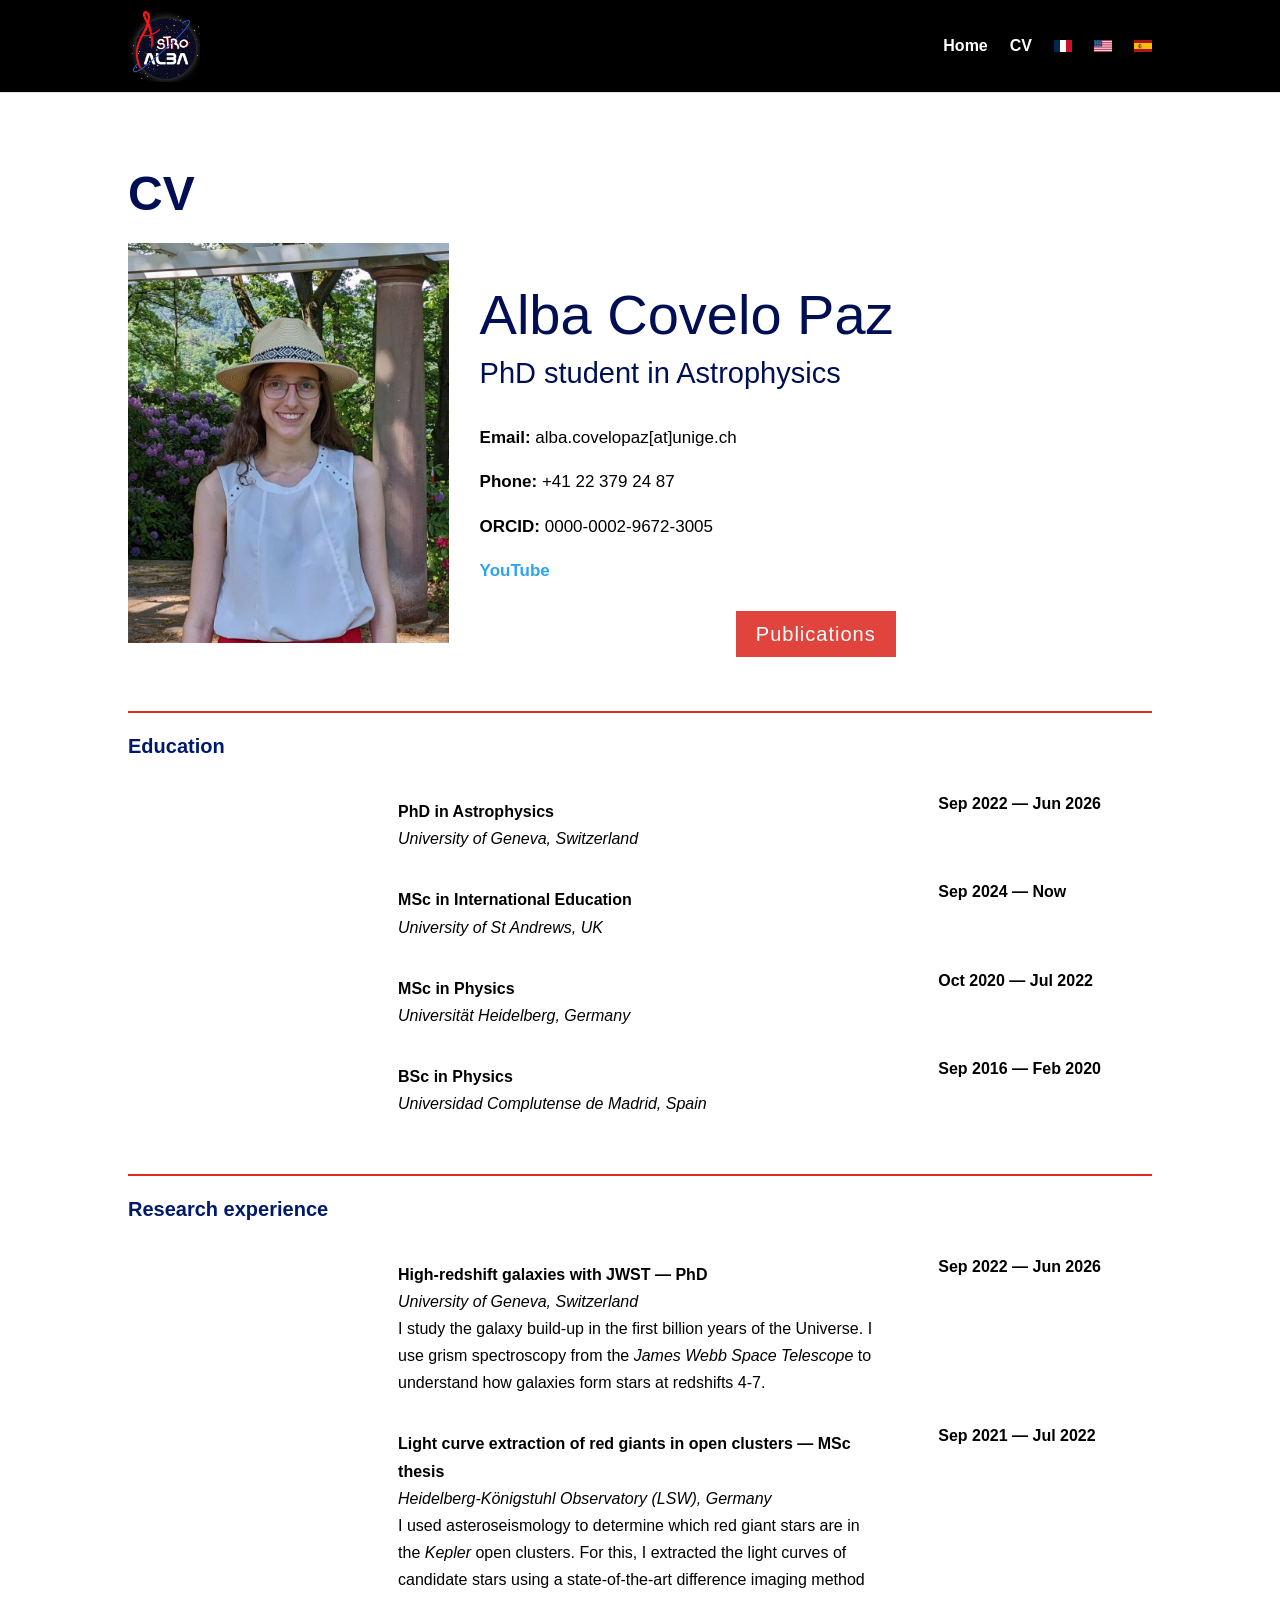
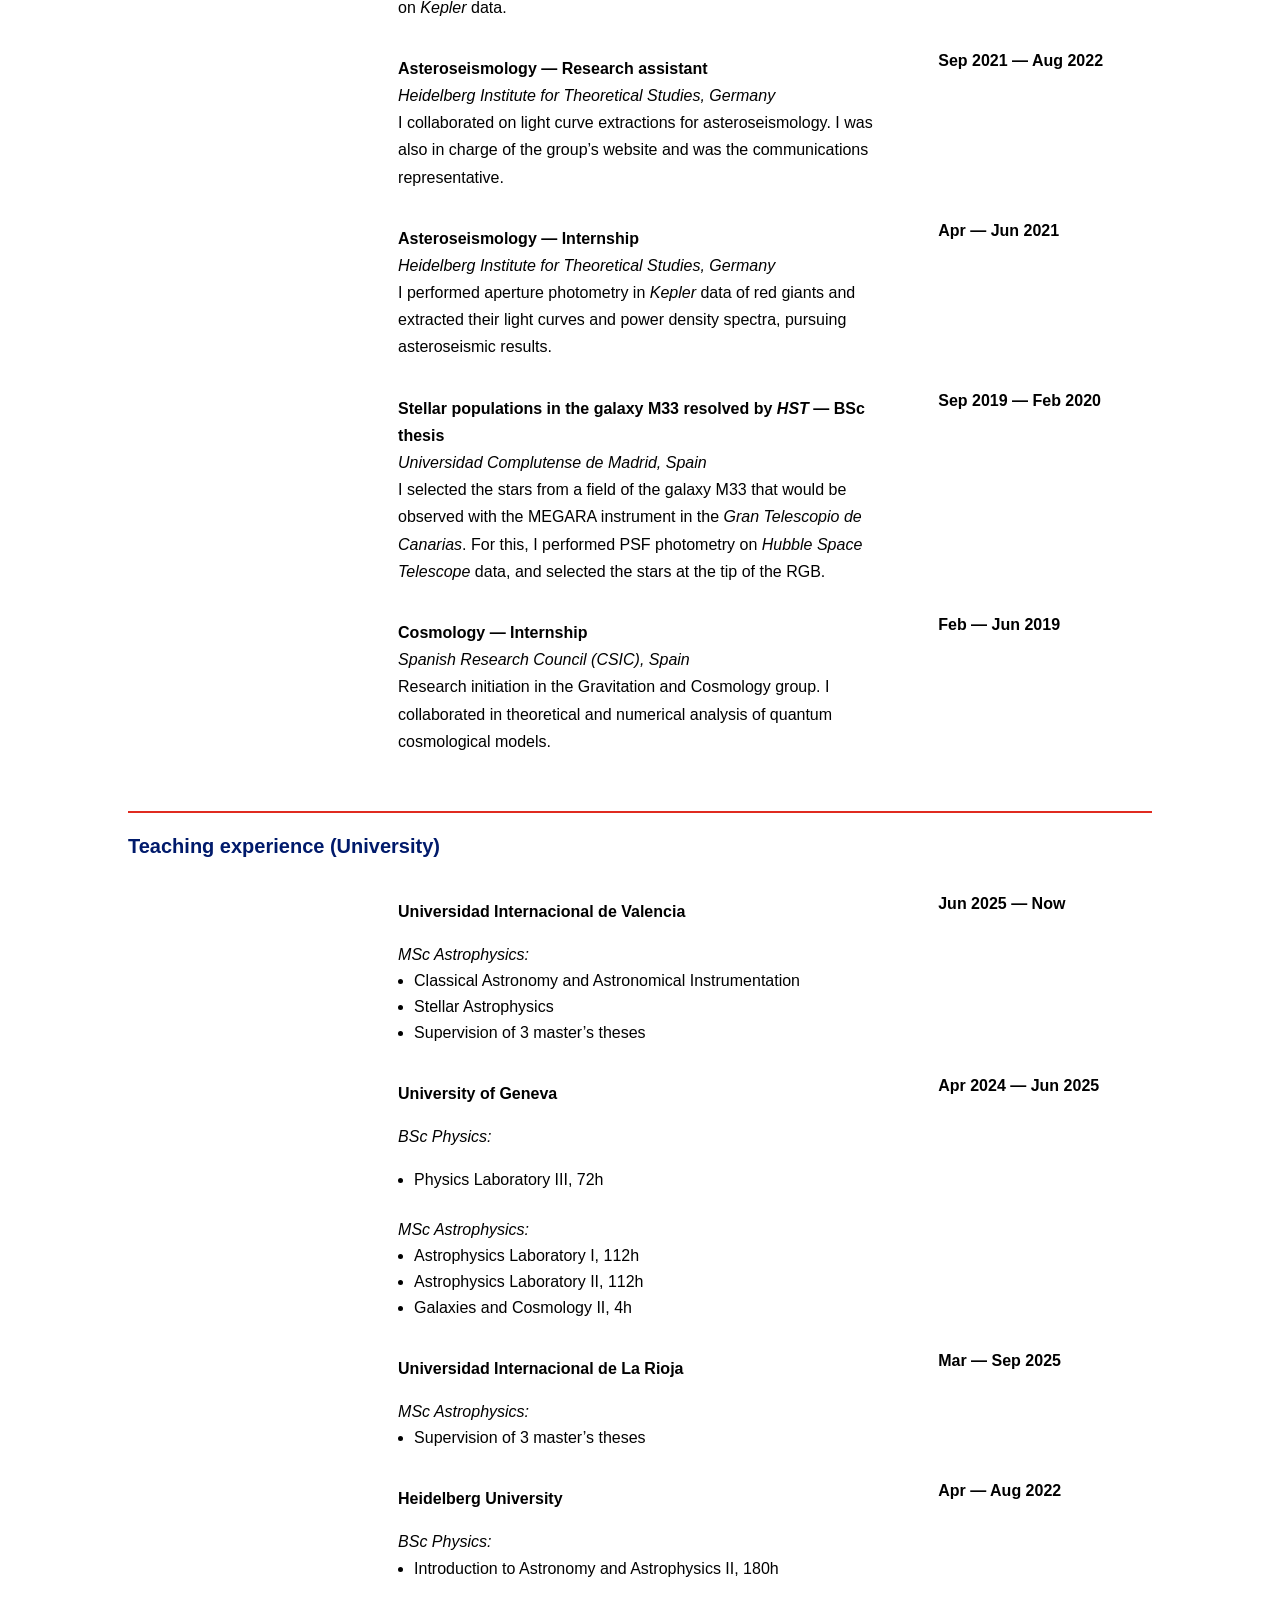
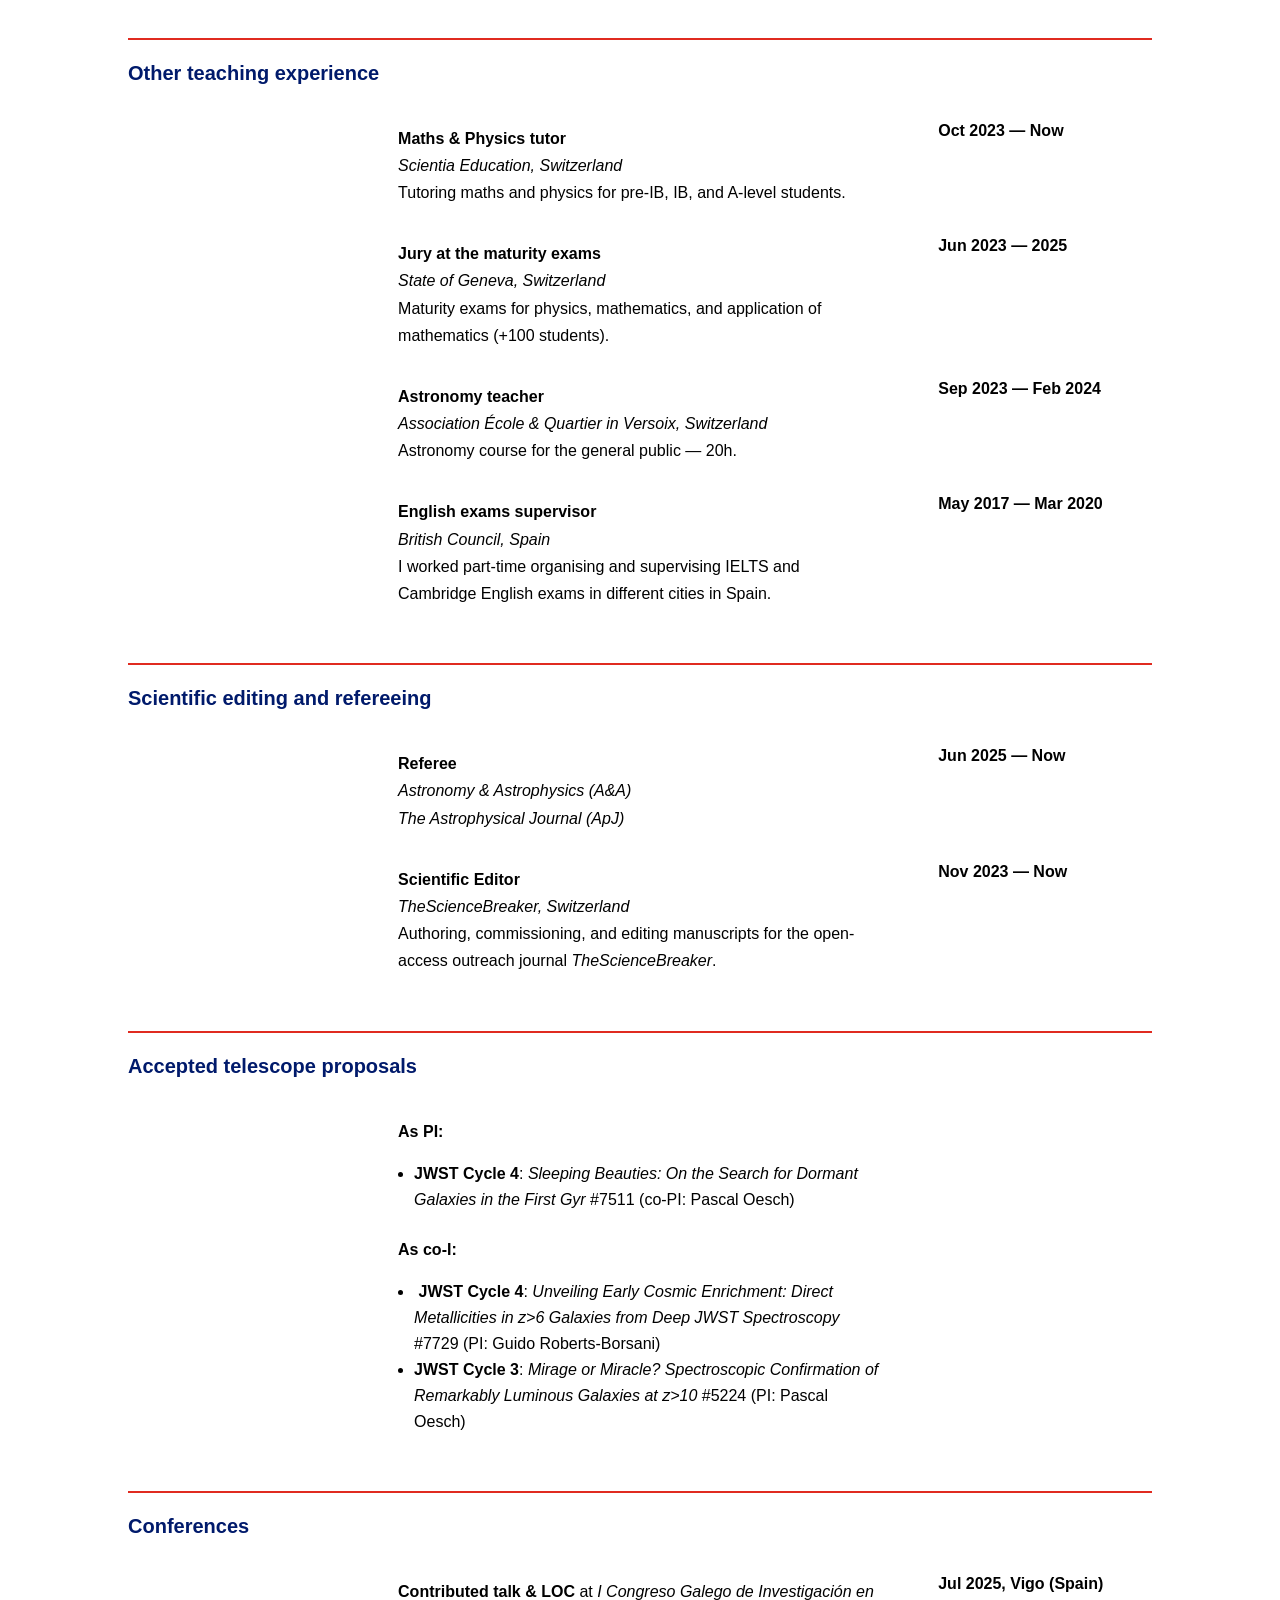
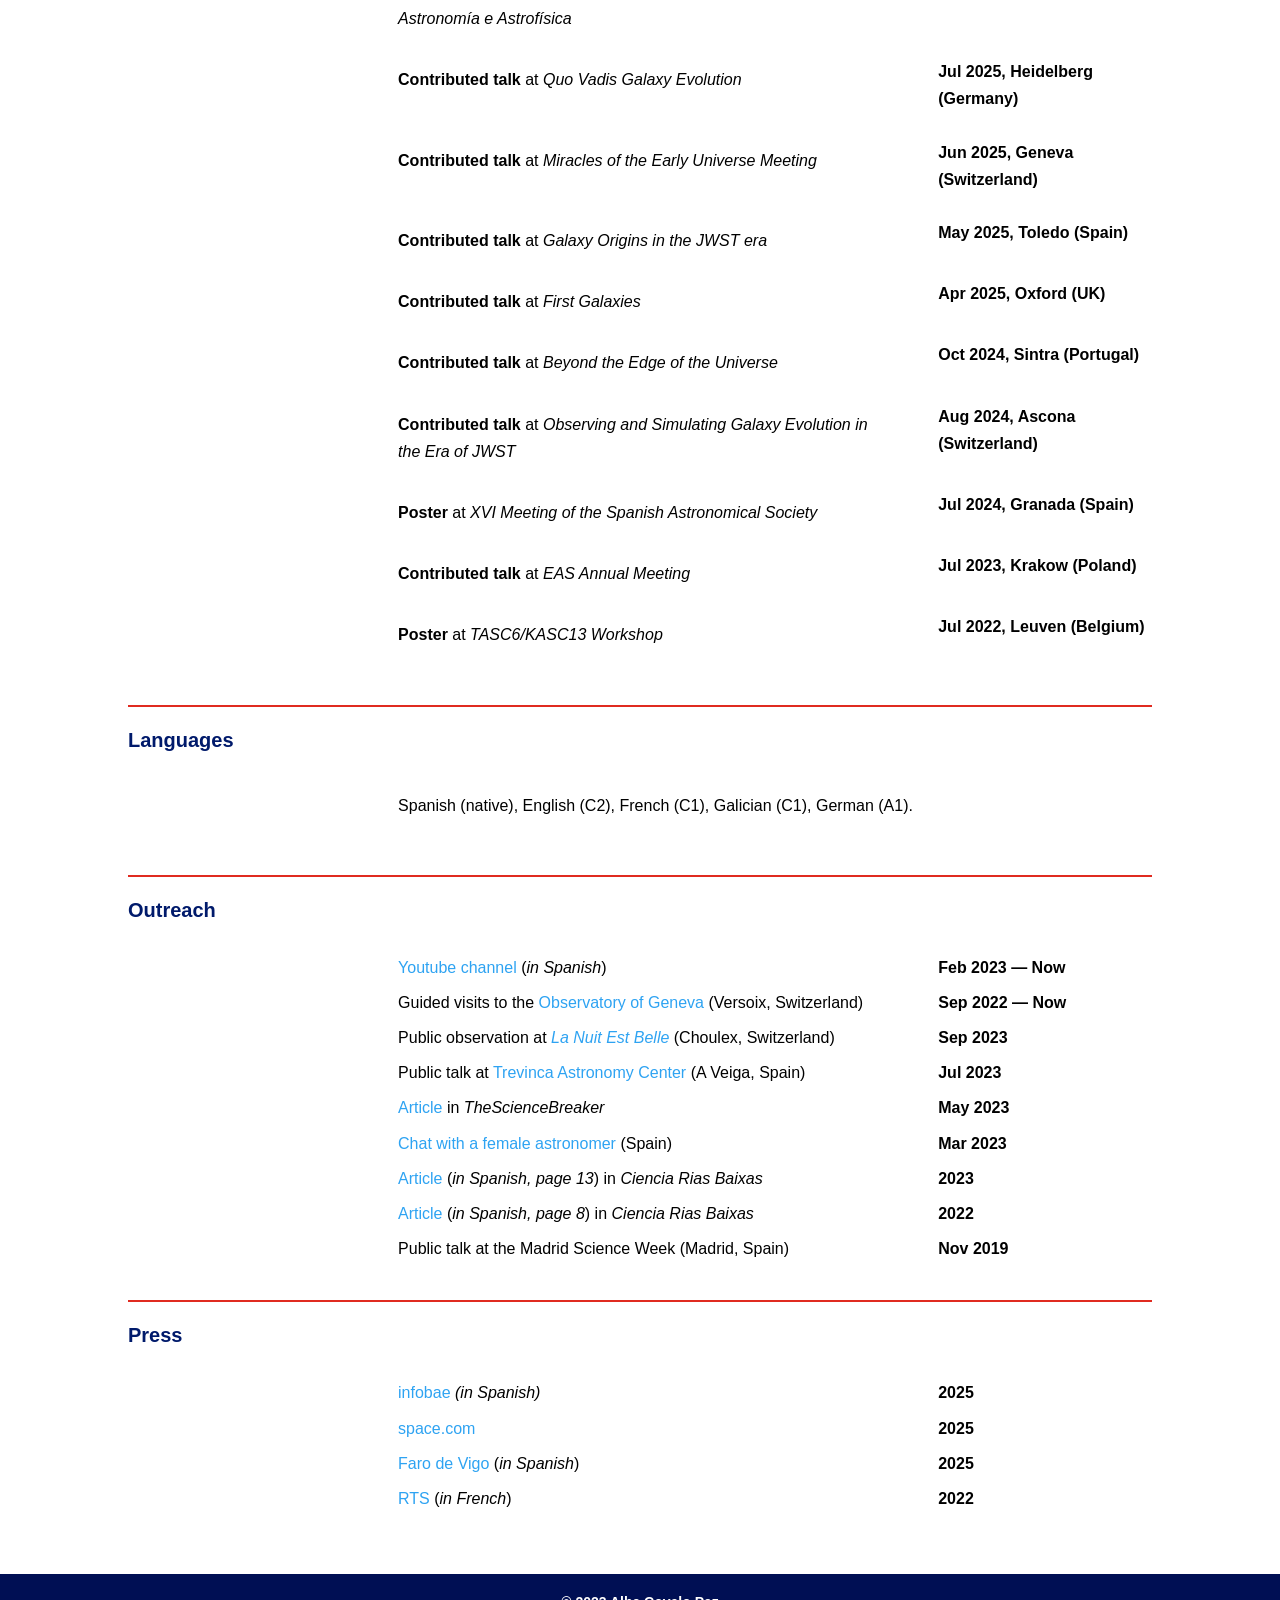
==== cv_en/index.html @ bd46ab1e "Rebuild astroalba.com as a static site Home and CV pages in English, French and Spanish, with the sa" ====
<!doctype html>
<html lang="en-US">
<head>
<meta charset="utf-8">
<meta name="viewport" content="width=device-width, initial-scale=1">
<title>CV | Astroalba</title>
<link rel="alternate" hreflang="fr-FR" href="https://astroalba.github.io/fr/cv_fr/">
<link rel="alternate" hreflang="en-US" href="https://astroalba.github.io/cv_en/">
<link rel="alternate" hreflang="es-ES" href="https://astroalba.github.io/es/cv_es/">
<link rel="icon" href="/images/favicon-32.png" sizes="32x32">
<link rel="icon" href="/images/icon-192.png" sizes="192x192">
<link rel="apple-touch-icon" href="/images/apple-touch-icon.png">
<link rel="stylesheet" href="/style.css">
</head>
<body>
<header id="main-header">
  <div class="container">
    <a class="logo" href="/"><img src="/images/logo.png" width="512" height="512" alt="Astroalba"></a>
    <nav>
      <button class="menu-toggle" aria-label="Menu" aria-expanded="false" aria-controls="top-menu">&#9776;</button>
      <ul id="top-menu">
        <li><a href="/">Home</a></li>
        <li><a href="/cv_en/" aria-current="page">CV</a></li>
        <li><a href="/fr/cv_fr/" lang="fr-FR" hreflang="fr-FR"><img class="flag" src="data:image/svg+xml,%3Csvg%20xmlns='http://www.w3.org/2000/svg'%20viewBox='0%200%20900%20600'%3E%3Cpath%20fill='%23CE1126'%20d='m0,0h900v600H0'/%3E%3Cpath%20fill='%23fff'%20d='m0,0h600v600H0'/%3E%3Cpath%20fill='%23002654'%20d='m0,0h300v600H0'/%3E%3C/svg%3E" alt="Français" width="18" height="12"></a></li>
        <li><a href="/cv_en/" lang="en-US" hreflang="en-US"><img class="flag" src="data:image/svg+xml,%3Csvg%20xmlns='http://www.w3.org/2000/svg'%20viewBox='0%200%20900%20600'%3E%3Cpath%20fill='%23b31942'%20d='M0%200h900v600H0'/%3E%3Cpath%20stroke='%23fff'%20stroke-width='46'%20d='M0%2069h900m0%2093H0m0%2092h900m0%2092H0m0%2092h900m0%2093H0'/%3E%3Cpath%20fill='%230a3161'%20d='M0%200h406v323H0'/%3E%3Cg%20id='e'%3E%3Cg%20id='d'%3E%3Cg%20id='f'%3E%3Cg%20id='c'%3E%3Cg%20id='b'%3E%3Cpath%20id='a'%20fill='%23fff'%20d='m18%2048%2011-33%2010%2033-29-21h36'/%3E%3Cuse%20y='65'%20href='%23a'/%3E%3C/g%3E%3Cuse%20y='129'%20href='%23b'/%3E%3C/g%3E%3Cuse%20y='258'%20href='%23a'/%3E%3C/g%3E%3Cuse%20x='34'%20y='32'%20href='%23c'/%3E%3C/g%3E%3Cuse%20x='68'%20href='%23d'/%3E%3C/g%3E%3Cuse%20x='136'%20href='%23e'/%3E%3Cuse%20x='273'%20href='%23d'/%3E%3Cuse%20x='342'%20href='%23f'/%3E%3C/svg%3E" alt="English" width="18" height="12"></a></li>
        <li><a href="/es/cv_es/" lang="es-ES" hreflang="es-ES"><img class="flag" src="data:image/svg+xml,%3Csvg%20xmlns='http://www.w3.org/2000/svg'%20viewBox='0%200%20900%20600'%20fill='%23b50027'%3E%3Cpath%20fill='%23ad1519'%20d='M0%200h900v600H0'/%3E%3Cpath%20fill='%23fabd00'%20d='M0%20150h900v300H0'/%3E%3Cg%20id='a'%3E%3Cpath%20fill='%239f7e00'%20d='M301%20268h-49v-11l-14-28c-3-6%201-21%2020-21%200-12%2040-17%2040-15v-6h-6v-3h6v-6h3'/%3E%3Cpath%20d='M242%20222q4%2016%2012%2028c2-2%203-2%201-11%203%209%206%208%209%209q-2-17-11-34-11%203-11%208m50-17q-24-1-27%208%203%2018%2012%2034%208-2%206-16%203%2020%2012%2015'/%3E%3Ccircle%20cx='252'%20cy='263'%20r='4'/%3E%3Ccircle%20cx='300'%20cy='260'%20r='4'/%3E%3Ccircle%20fill='%230044ad'%20cx='300'%20cy='197'%20r='7'/%3E%3Ccircle%20fill='%23006f46'%20cx='276'%20cy='261'%20r='4'/%3E%3Cpath%20d='M231%20337v15l-39-28v-15'/%3E%3Cpath%20fill='%23bbb'%20d='M203%20281h20v110h-20'/%3E%3Cpath%20fill='%239f7e00'%20d='M200%20270h26v16h-26zm0%20117h26v14h-26'/%3E%3Cpath%20d='M206%20254q-7%200-6%206l1%2010h24l1-10q-1-6-6-6zm-14%2055v15h59v-15zm0%2028v15h39v-15'/%3E%3Cpath%20fill='%230044ad'%20d='M195%20401h36v17h-36'/%3E%3C/g%3E%3Cuse%20href='%23a'%20transform='matrix(-1%200%200%201%20600%200)'/%3E%3Cpath%20fill='%23b2b2b2'%20d='M241%20382q0%2016%2017%2026%2017%2011%2042%2011t42-11q16-11%2017-26V269H241'/%3E%3Cpath%20fill='%239f7e00'%20d='M241%20379q0%2014%208%2023%209%209%2021%209%2014%200%2021-9%209-9%209-23V269h-59'/%3E%3Cpath%20d='M241%20339v-70h59v110q0%2014-9%2023l-6%205v-68h-15v72q-8%200-14-4v-68zm59%2040c0%2022%2015%2032%2029%2032%2021%200%2030-18%2030-32v-40h-59'/%3E%3Cpath%20fill='%239f7e00'%20d='M266%20277v5h2v12h-3v-5h2v-5h-9v5h2v5h-4v9h3v18h-5v10h34v-10h-5v-18h3v-9h-4v-5h2v-5h-9v5h2v5h-3v-12h2v-5zm42%20101q0%2010%206%2017%206%206%2015%207%2010-1%2016-7%206-7%206-17v-29h-43'/%3E%3Ccircle%20fill='%230044ad'%20cx='329.5'%20cy='372'%20r='6'/%3E%3Cellipse%20fill='%230044ad'%20cx='300'%20cy='340'%20rx='16'%20ry='21'/%3E%3C/svg%3E" alt="Español" width="18" height="12"></a></li>
      </ul>
    </nav>
  </div>
</header>
<div id="page-container">
<main>
<section class="cv-intro container">
  <div class="row">
    <div class="left">
      <h1 class="title">CV</h1>
      <img src="/images/alba-cv.jpg" width="821" height="1024" alt="Alba Covelo Paz">
    </div>
    <div class="right">
      <h1 class="name">Alba Covelo Paz</h1>
      <p class="tagline">PhD student in Astrophysics</p>
      <div class="contact"><p><strong>Email:</strong> alba.covelopaz[at]unige.ch</p>
<p><strong>Phone:</strong> +41 22 379 24 87</p>
<p><strong>ORCID:</strong> 0000-0002-9672-3005</p>
<p><strong><a href="https://www.youtube.com/@astroalba">YouTube</a></strong></p></div>
      <div class="pubs"><a class="button-plain" href="https://ui.adsabs.harvard.edu/search/fq=%7B!type%3Daqp%20v%3D%24fq_database%7D&amp;fq_database=(database%3Aastronomy%20OR%20database%3Aphysics)&amp;q=%20%20author%3A%22covelo-paz%22&amp;sort=date%20desc%2C%20bibcode%20desc&amp;p_=0" target="_blank" rel="noopener">Publications</a></div>
    </div>
  </div>
</section>
<div class="cv">
<section class="container">
  <div class="cv-heading"><hr><p>Education</p></div>
  <div class="entry">
    <div class="spacer"></div>
    <div class="content"><p><strong>PhD in Astrophysics</strong><br><em>University of Geneva, Switzerland</em></p></div>
    <div class="date">Sep 2022 — Jun 2026</div>
  </div>
  <div class="entry">
    <div class="spacer"></div>
    <div class="content"><p><strong>MSc in International Education</strong><br><em>University of St Andrews, UK</em></p></div>
    <div class="date">Sep 2024 — Now</div>
  </div>
  <div class="entry">
    <div class="spacer"></div>
    <div class="content"><strong>MSc in Physics</strong><br>
      <em>Universität Heidelberg, Germany</em></div>
    <div class="date">Oct 2020 — Jul 2022</div>
  </div>
  <div class="entry">
    <div class="spacer"></div>
    <div class="content"><p><strong>BSc in Physics</strong><br><em>Universidad Complutense de Madrid, Spain</em></p></div>
    <div class="date">Sep 2016 — Feb 2020</div>
  </div>
</section>
<section class="container">
  <div class="cv-heading"><hr><p>Research experience</p></div>
  <div class="entry">
    <div class="spacer"></div>
    <div class="content"><p><strong>High-redshift</strong><strong> galaxies with JWST — </strong><strong>PhD</strong><br><em>University of Geneva, Switzerland</em><br>I study the galaxy build-up in the first billion years of the Universe. I use grism spectroscopy from the <em>James Webb Space Telescope</em> to understand how galaxies form stars at redshifts 4-7. </p></div>
    <div class="date">Sep 2022 — Jun 2026</div>
  </div>
  <div class="entry">
    <div class="spacer"></div>
    <div class="content"><p><strong>Light curve extraction of red giants in open clusters — MSc thesis</strong><br><em><em>Heidelberg-Königstuhl Observatory (LSW), Germany</em><br></em>I used asteroseismology to determine which red giant stars are in the <em>Kepler</em> open clusters. For this, I extracted the light curves of candidate stars using a state-of-the-art difference imaging method on <em>Kepler</em> data.</p></div>
    <div class="date">Sep 2021 — Jul 2022</div>
  </div>
  <div class="entry">
    <div class="spacer"></div>
    <div class="content"><p><strong>Asteroseismology — Research assistant</strong><br><em>Heidelberg </em><em>Institute</em><em> for Theoretical Studies, Germany</em><br>I collaborated on light curve extractions for asteroseismology. I was also in charge of the group’s website and was the communications representative.</p></div>
    <div class="date">Sep 2021 — Aug 2022</div>
  </div>
  <div class="entry">
    <div class="spacer"></div>
    <div class="content"><p><strong>Asteroseismology — Internship</strong><br><em>Heidelberg Institute for Theoretical Studies, Germany</em><br>I performed aperture photometry in <em>Kepler</em> data of red giants and extracted their light curves and power density spectra, pursuing asteroseismic results.</p></div>
    <div class="date">Apr — Jun 2021</div>
  </div>
  <div class="entry">
    <div class="spacer"></div>
    <div class="content"><p><strong>Stellar populations in the galaxy M33 resolved by <em>HST</em> — BSc thesis</strong><br><em>Universidad Complutense de Madrid, Spain</em><br>I selected the stars from a field of the galaxy M33 that would be observed with the MEGARA instrument in the <em>Gran Telescopio de Canarias</em>. For this, I performed PSF photometry on <em>Hubble</em> <em>Space Telescope</em> data, and selected the stars at the tip of the RGB.</p></div>
    <div class="date">Sep 2019 — Feb 2020</div>
  </div>
  <div class="entry">
    <div class="spacer"></div>
    <div class="content"><p><strong>Cosmology — Internship</strong><br><em>Spanish Research Council (CSIC), Spain</em><br>Research initiation in the Gravitation and Cosmology group. I collaborated in theoretical and numerical analysis of quantum cosmological models.</p></div>
    <div class="date">Feb — Jun 2019</div>
  </div>
</section>
<section class="container">
  <div class="cv-heading"><hr><p>Teaching experience (University)</p></div>
  <div class="entry">
    <div class="spacer"></div>
    <div class="content"><p><strong>Universidad Internacional de Valencia</strong></p>
      <p><em>MSc Astrophysics:</em></p>
      <ul>
      <li>Classical Astronomy and Astronomical Instrumentation</li>
      <li>Stellar Astrophysics</li>
      <li>Supervision of 3 master’s theses</li>
      </ul></div>
    <div class="date">Jun 2025 — Now</div>
  </div>
  <div class="entry">
    <div class="spacer"></div>
    <div class="content"><p><strong>University of Geneva</strong></p>
      <p><em>BSc Physics:</em></p>
      <ul>
      <li>Physics Laboratory III, 72h</li>
      </ul>
      <p><em>MSc Astrophysics:</em></p>
      <ul>
      <li>Astrophysics Laboratory I, 112h</li>
      <li>Astrophysics Laboratory II, 112h</li>
      <li>Galaxies and Cosmology II, 4h</li>
      </ul></div>
    <div class="date">Apr 2024 — Jun 2025</div>
  </div>
  <div class="entry">
    <div class="spacer"></div>
    <div class="content"><p><strong>Universidad Internacional de La Rioja</strong></p>
      <p><em>MSc Astrophysics:</em></p>
      <ul>
      <li>Supervision of 3 master’s theses</li>
      </ul></div>
    <div class="date">Mar — Sep 2025</div>
  </div>
  <div class="entry">
    <div class="spacer"></div>
    <div class="content"><p><strong>Heidelberg University</strong></p>
      <p><em>BSc Physics:</em></p>
      <ul>
      <li>Introduction to Astronomy and Astrophysics II, 180h</li>
      </ul></div>
    <div class="date">Apr — Aug 2022</div>
  </div>
</section>
<section class="container">
  <div class="cv-heading"><hr><p>Other teaching experience</p></div>
  <div class="entry">
    <div class="spacer"></div>
    <div class="content"><p><strong>Maths &amp; Physics tutor</strong><br><em>Scientia Education, Switzerland</em><br>Tutoring maths and physics for pre-IB, IB, and A-level students.</p></div>
    <div class="date">Oct 2023 — Now</div>
  </div>
  <div class="entry">
    <div class="spacer"></div>
    <div class="content"><p><strong>Jury at the maturity exams</strong><br><em>State of Geneva, Switzerland</em><br>Maturity exams for physics, mathematics, and application of mathematics (+100 students).</p></div>
    <div class="date">Jun 2023 — 2025</div>
  </div>
  <div class="entry">
    <div class="spacer"></div>
    <div class="content"><p><strong>Astronomy teacher</strong><br><em>Association École &amp; Quartier in Versoix, Switzerland</em><br>Astronomy course for the general public — 20h.</p></div>
    <div class="date">Sep 2023 — Feb 2024</div>
  </div>
  <div class="entry">
    <div class="spacer"></div>
    <div class="content"><p><strong>English exams supervisor</strong><br><em>British Council, Spain</em><br>I worked part-time organising and supervising IELTS and Cambridge English exams in different cities in Spain.</p></div>
    <div class="date">May 2017 — Mar 2020</div>
  </div>
</section>
<section class="container">
  <div class="cv-heading"><hr><p>Scientific editing and refereeing</p></div>
  <div class="entry">
    <div class="spacer"></div>
    <div class="content"><p><strong>Referee</strong><br><em>Astronomy &amp; Astrophysics (A&amp;A)<br>The Astrophysical Journal (ApJ)</em></p></div>
    <div class="date">Jun 2025 — Now</div>
  </div>
  <div class="entry">
    <div class="spacer"></div>
    <div class="content"><p><strong>Scientific Editor</strong><br><em>TheScienceBreaker, Switzerland</em><br>Authoring, commissioning, and editing manuscripts for the open-access outreach journal <em>TheScienceBreaker</em>.</p></div>
    <div class="date">Nov 2023 — Now</div>
  </div>
</section>
<section class="container">
  <div class="cv-heading"><hr><p>Accepted telescope proposals</p></div>
  <div class="entry">
    <div class="spacer"></div>
    <div class="content"><p><b>As PI:</b><b></b></p>
      <ul>
      <li><strong>JWST Cycle 4</strong>: <em>Sleeping Beauties: On the Search for Dormant Galaxies in the First Gyr</em> #7511 (co-PI: Pascal Oesch)</li>
      </ul>
      <p><b>As co-I:</b></p>
      <p><b></b></p>
      <ul>
      <li> <strong>JWST Cycle 4</strong>: <em>Unveiling Early Cosmic Enrichment: Direct Metallicities in z&gt;6 Galaxies from Deep JWST Spectroscopy</em> #7729 (PI: Guido Roberts-Borsani)</li>
      <li><strong>JWST Cycle 3</strong>: <em>Mirage or Miracle? Spectroscopic Confirmation of Remarkably Luminous Galaxies at z&gt;10</em> #5224 (PI: Pascal Oesch)</li>
      </ul></div>
  </div>
</section>
<section class="container">
  <div class="cv-heading"><hr><p>Conferences</p></div>
  <div class="entry">
    <div class="spacer"></div>
    <div class="content"><p><strong>Contributed talk &amp; LOC </strong>at <i>I Congreso Galego de Investigación en Astronomía e Astrofísica</i></p></div>
    <div class="date">Jul 2025, Vigo (Spain)</div>
  </div>
  <div class="entry">
    <div class="spacer"></div>
    <div class="content"><p><strong>Contributed talk </strong>at <i>Quo Vadis Galaxy Evolution</i></p></div>
    <div class="date">Jul 2025, Heidelberg (Germany)</div>
  </div>
  <div class="entry">
    <div class="spacer"></div>
    <div class="content"><p><strong>Contributed talk </strong>at <em>Miracles of the Early Universe Meeting</em></p></div>
    <div class="date">Jun 2025, Geneva (Switzerland)</div>
  </div>
  <div class="entry">
    <div class="spacer"></div>
    <div class="content"><p><strong>Contributed talk </strong>at <em>Galaxy Origins in the JWST era</em></p></div>
    <div class="date">May 2025, Toledo (Spain)</div>
  </div>
  <div class="entry">
    <div class="spacer"></div>
    <div class="content"><p><strong>Contributed talk </strong>at <em>First Galaxies</em></p></div>
    <div class="date">Apr 2025, Oxford (UK)</div>
  </div>
  <div class="entry">
    <div class="spacer"></div>
    <div class="content"><p><strong>Contributed talk </strong>at <em>Beyond the Edge of the Universe</em></p></div>
    <div class="date">Oct 2024, Sintra (Portugal)</div>
  </div>
  <div class="entry">
    <div class="spacer"></div>
    <div class="content"><p><strong>Contributed talk </strong>at <em>Observing and Simulating Galaxy Evolution in the Era of JWST</em></p></div>
    <div class="date">Aug 2024, Ascona (Switzerland)</div>
  </div>
  <div class="entry">
    <div class="spacer"></div>
    <div class="content"><p><strong>Poster </strong>at <em>XVI Meeting of the Spanish Astronomical Society</em></p></div>
    <div class="date">Jul 2024, Granada (Spain)</div>
  </div>
  <div class="entry">
    <div class="spacer"></div>
    <div class="content"><p><strong>Contributed talk </strong>at <em>EAS Annual Meeting</em></p></div>
    <div class="date">Jul 2023, Krakow (Poland)</div>
  </div>
  <div class="entry">
    <div class="spacer"></div>
    <div class="content"><p><strong>Poster </strong>at <em>TASC6/KASC13 Workshop</em></p></div>
    <div class="date">Jul 2022, Leuven (Belgium)</div>
  </div>
</section>
<section class="container">
  <div class="cv-heading"><hr><p>Languages</p></div>
  <div class="entry wide">
    <div class="spacer"></div>
    <div class="content"><p>Spanish (native), English (C2), French (C1), Galician (C1), German (A1).</p></div>
  </div>
</section>
<section class="container compact">
  <div class="cv-heading"><hr><p>Outreach</p></div>
  <div class="entry">
    <div class="spacer"></div>
    <div class="content"><p><a rel="noreferrer noopener" href="https://www.youtube.com/@astroalba" data-type="URL" data-id="https://www.youtube.com/@astroalba" target="_blank">Youtube channel</a> (<em>in Spanish</em>)</p></div>
    <div class="date">Feb 2023 — Now</div>
  </div>
  <div class="entry">
    <div class="spacer"></div>
    <div class="content"><p>Guided visits to the <a href="https://www.unige.ch/sciences/astro/en/">Observatory of Geneva</a> (Versoix, Switzerland) </p></div>
    <div class="date">Sep 2022 — Now</div>
  </div>
  <div class="entry">
    <div class="spacer"></div>
    <div class="content"><p>Public observation at <a href="https://www.lanuitestbelle.org"><em>La Nuit Est Belle</em></a> (Choulex, Switzerland) </p></div>
    <div class="date">Sep 2023</div>
  </div>
  <div class="entry">
    <div class="spacer"></div>
    <div class="content"><p>Public talk at <a href="https://astrotrevinca.com">Trevinca Astronomy Center</a> (A Veiga, Spain) </p></div>
    <div class="date">Jul 2023</div>
  </div>
  <div class="entry">
    <div class="spacer"></div>
    <div class="content"><p><a href="https://www.thesciencebreaker.org/breaks/earth-space/the-missing-galaxies-in-the-early-universe">Article</a> in <em>TheScienceBreaker</em></p></div>
    <div class="date">May 2023</div>
  </div>
  <div class="entry">
    <div class="spacer"></div>
    <div class="content"><p><a href="https://www.sea-astronomia.es/comision-mujer-y-astronomia-11-de-febrero-2023">Chat with a female astronomer</a> (Spain) </p></div>
    <div class="date">Mar 2023</div>
  </div>
  <div class="entry">
    <div class="spacer"></div>
    <div class="content"><p><a href="https://www.scribd.com/document/677962474/CIENCIA-Rias-Baixas-2023" data-type="URL" data-id="https://www.scribd.com/document/597662065/CIENCIA-Rias-Baixas-22#">Article</a> (<em>in Spanish, page 13</em>) in <em>Ciencia Rias Baixas</em></p></div>
    <div class="date">2023</div>
  </div>
  <div class="entry">
    <div class="spacer"></div>
    <div class="content"><p><a href="https://www.scribd.com/document/597662065/CIENCIA-Rias-Baixas-22#" data-type="URL" data-id="https://www.scribd.com/document/597662065/CIENCIA-Rias-Baixas-22#">Article</a> (<em>in Spanish, page 8</em>) in <em>Ciencia Rias Baixas</em></p></div>
    <div class="date">2022</div>
  </div>
  <div class="entry">
    <div class="spacer"></div>
    <div class="content"><p>Public talk at the Madrid Science Week (Madrid, Spain)</p></div>
    <div class="date">Nov 2019</div>
  </div>
</section>
<section class="container compact">
  <div class="cv-heading"><hr><p>Press</p></div>
  <div class="entry">
    <div class="spacer"></div>
    <div class="content"><p><a href="https://www.infobae.com/america/ciencia-america/2025/08/14/galaxias-durmientes-el-hallazgo-del-telescopio-espacial-james-webb-que-reescribe-la-historia-temprana-del-universo/">infobae</a> <em>(in Spanish)</em></p></div>
    <div class="date">2025</div>
  </div>
  <div class="entry">
    <div class="spacer"></div>
    <div class="content"><p><a href="https://www.space.com/astronomy/james-webb-space-telescope/james-webb-telescope-reveals-sleeping-beauty-galaxies-in-the-early-universe-snoozing-where-they-werent-supposed-to-exist">space.com</a></p></div>
    <div class="date">2025</div>
  </div>
  <div class="entry">
    <div class="spacer"></div>
    <div class="content"><p><a href="https://www.rts.ch/info/sciences-tech/13553090-dans-les-coulisses-des-donnees-du-telescope-spatial-james-webb.html" title="rts"></a><a href="https://www.farodevigo.es/estela/2025/01/26/alba-covelo-astrofisica-vigo-james-webb-113703939.html">Faro de Vigo</a><a href="https://www.rts.ch/info/sciences-tech/13553090-dans-les-coulisses-des-donnees-du-telescope-spatial-james-webb.html" title="rts"> </a>(<em>in Spanish</em>) </p></div>
    <div class="date">2025</div>
  </div>
  <div class="entry">
    <div class="spacer"></div>
    <div class="content"><p><a href="https://www.rts.ch/info/sciences-tech/13553090-dans-les-coulisses-des-donnees-du-telescope-spatial-james-webb.html" title="rts">RTS</a><a href="https://www.rts.ch/info/sciences-tech/13553090-dans-les-coulisses-des-donnees-du-telescope-spatial-james-webb.html" title="rts"> </a>(<em>in French</em>) </p></div>
    <div class="date">2022</div>
  </div>
</section>
</div>
</main>
<footer id="main-footer">
  <div class="container"><div id="footer-info">© 2023 Alba Covelo Paz</div></div>
</footer>
</div>
<script src="/site.js"></script>
</body>
</html>
---- style.css ----
/* astroalba.github.io: static rebuild of the original WordPress/Divi site */

:root {
  --header-h: 92px;
  --navy: #000f54;
  --navy-heading: #001a6b;
  --red: #e0443d;
  --divider: #e02b20;
  --link: #2ea3f2;
}

* { box-sizing: border-box; }

html { scroll-padding-top: var(--header-h); }

body {
  margin: 0;
  background: #fff;
  color: #000;
  font-family: Arial, Helvetica, sans-serif;
  font-size: 16px;
  line-height: 1.7em;
  -webkit-font-smoothing: antialiased;
}

a { color: var(--link); text-decoration: none; }

h1, h2, h3 {
  margin: 0;
  padding-bottom: 10px;
  line-height: 1em;
  font-weight: 500;
  color: #000;
}

p { margin: 0; padding-bottom: 1em; }
p:last-of-type { padding-bottom: 0; }

.container {
  width: 80%;
  max-width: 1080px;
  margin: 0 auto;
}

/* ---------- Header ---------- */

#main-header {
  position: fixed;
  top: 0; left: 0; right: 0;
  z-index: 100;
  height: var(--header-h);
  background: #000;
  box-shadow: 0 1px 0 rgba(0, 0, 0, .1);
  transition: height .4s ease;
}
#main-header.scrolled { --header-h: 54px; height: 54px; box-shadow: 0 0 7px rgba(0, 0, 0, .1); }

#main-header .container {
  display: flex;
  align-items: center;
  justify-content: space-between;
  height: 100%;
}

.logo img { display: block; height: calc(var(--header-h) * .78); width: auto; transition: height .4s ease; }

#top-menu {
  display: flex;
  align-items: center;
  gap: 22px;
  margin: 0;
  padding: 0;
  list-style: none;
}
#top-menu a {
  display: flex;
  align-items: center;
  color: #fff;
  font-size: 16px;
  font-weight: bold;
}
#top-menu a:hover { opacity: .7; transition: opacity .4s; }
.flag { display: block; width: 18px; height: 12px; }

.menu-toggle {
  display: none;
  padding: 0;
  border: 0;
  background: none;
  color: var(--link);
  font-size: 32px;
  line-height: 1;
  cursor: pointer;
}

#page-container { padding-top: 92px; }

/* ---------- Home: hero ---------- */

.hero {
  display: flex;
  align-items: center;
  justify-content: center;
  min-height: calc(100vh - 92px);
  padding: 50px 0;
  background-color: rgba(29, 58, 142, .61);
  background-image: url(/images/hero.png);
  background-position: left top;
  background-size: cover;
  background-blend-mode: multiply;
  color: #fff;
  text-align: center;
}
.hero .header-content { width: 80%; max-width: 784px; }
.hero h1 {
  color: #fff;
  font-family: 'Josefin Sans', Helvetica, Arial, sans-serif;
  font-weight: 700;
  font-size: 95px;
  text-shadow: 0 0 .3em rgba(0, 0, 0, .4);
}
.hero .subhead { display: block; font-size: 25px; line-height: 1.3em; }

/* ---------- Home: link buttons ---------- */

.links {
  padding: 37px 0 55px;
  background-image: linear-gradient(180deg, #fff 20%, #ededed 20%);
}
.links .row {
  display: flex;
  justify-content: space-between;
  width: 91%;
  max-width: 1080px;
  margin: 0 auto;
}
.links .col { width: 14.1667%; text-align: center; }

.button {
  display: inline-block;
  position: relative;
  padding: .3em .7em .3em 2em;
  border: 3px solid var(--red);
  border-radius: 11px;
  background: var(--red);
  color: #fff;
  font-size: 20px;
  font-weight: 500;
  line-height: 1.7em;
  letter-spacing: 3px;
  box-shadow: 0 12px 18px -6px rgba(0, 0, 0, .3);
  transition: all 300ms ease;
}
.button i { position: absolute; left: .55em; top: 50%; transform: translateY(-50%); font-size: .95em; }

/* ---------- CV ---------- */

.cv-intro { padding: 78px 0 24px; }
.cv-intro .row { display: flex; gap: 3%; }
.cv-intro .left { width: 31.3333%; }
.cv-intro .right { width: 65.667%; padding-top: 117px; }
.cv-intro .title { color: var(--navy); font-size: 48px; font-weight: 700; padding-bottom: 10px; margin-bottom: 15px; }
.cv-intro img { display: block; width: 100%; height: auto; }
.cv-intro .name { color: var(--navy); font-size: 56px; padding-bottom: 10px; }
.cv-intro .tagline { color: var(--navy); font-size: 29px; line-height: 1.7em; margin-top: -4px; padding-bottom: 0; }
.cv-intro .contact { font-size: 17px; margin-top: 26px; }
.cv-intro .contact p { padding-bottom: 1em; }
.cv-intro .contact a { font-weight: bold; }
.cv-intro .pubs { margin-top: 10px; text-align: center; }
.button-plain {
  display: inline-block;
  padding: .3em 1em;
  background: #e0443c;
  color: #fff;
  font-size: 20px;
  line-height: 1.7em;
  letter-spacing: 1px;
  transition: all 300ms ease;
}
.button-plain:hover { background: #c9352e; }

.cv { padding-bottom: 54px; }

.cv-heading { padding: 30px 0 27px; }
.cv-heading hr { margin: 0 0 16px; border: 0; border-top: 2px solid var(--divider); }
.cv-heading p { color: var(--navy-heading); font-size: 20px; font-weight: bold; line-height: 1.7em; }

.entry {
  display: flex;
  gap: 5.5%;
  padding: 0 0 8px;
}
.entry .spacer, .entry .date { width: 20.875%; flex-shrink: 0; }
.entry .content { width: 47.25%; padding-top: 8px; margin-bottom: 18px; }
.entry.wide .content { width: 73.625%; }
.entry .date { margin-bottom: 18px; font-weight: bold; }
.entry ul { margin: 0; padding: 0 0 23px 1em; line-height: 26px; }
.entry ul:last-child { padding-bottom: 0; }
.entry li { padding-left: 0; }

/* Outreach and Press: compact one-line rows */
.compact .entry { padding: 0 0 8px; margin: 0; }
.compact .entry .content { padding-top: 0; margin-bottom: 0; }
.compact .entry .date { margin-bottom: 0; }
.compact .cv-heading + .entry { padding-top: 0; }

/* ---------- Footer ---------- */

#main-footer { background: var(--navy); }
#footer-info {
  padding: 15px 0 15px;
  color: #fff;
  font-size: 14px;
  font-weight: bold;
  text-align: center;
}

/* ---------- Tablet & phone ---------- */

@media (max-width: 980px) {
  #page-container { padding-top: 80px; }
  #main-header, #main-header.scrolled { --header-h: 80px; height: 80px; }
  .menu-toggle { display: block; }
  #top-menu {
    display: none;
    position: absolute;
    top: 80px; left: 0; right: 0;
    flex-direction: column;
    align-items: stretch;
    gap: 0;
    width: 80%;
    margin: 0 auto;
    padding: 5%;
    background: #000;
    border-top: 3px solid var(--link);
    box-shadow: 0 2px 5px rgba(0, 0, 0, .1);
  }
  #top-menu.open { display: flex; }
  #top-menu a { padding: 10px 5%; border-bottom: 1px solid rgba(255, 255, 255, .1); }

  .hero { min-height: calc(100vh - 80px); }
  .hero h1 { font-size: 50px; }

  .links .row { flex-direction: column; width: 80%; }
  .links .col { width: 100%; margin-bottom: 30px; }
  .links .col:last-child { margin-bottom: 0; }

  .cv-intro { padding-top: 51px; }
  .cv-intro .row { flex-direction: column; }
  .cv-intro .left, .cv-intro .right { width: 100%; }
  .cv-intro .left img { width: auto; max-width: 100%; }
  .cv-intro .right { padding-top: 30px; }

  .entry { flex-direction: column-reverse; gap: 0; }
  .entry .spacer { display: none; }
  .entry .content, .entry.wide .content, .entry .date { width: 100%; }
  .entry .date { margin-bottom: 0; }
  .compact .entry { padding-bottom: 12px; }
}

@media (max-width: 767px) {
  .hero h1 { font-size: 43px; }
  .hero .subhead { font-size: 18px; }

  .cv-intro { padding-top: 30px; }
  .cv-intro .title { margin-bottom: 5px; }
  .cv-intro .tagline { font-size: 23px; }
  .cv-intro .name { font-size: 40px; }

  .entry { padding: 15px 0 0; }
  .entry .content { margin-bottom: 0; }
}
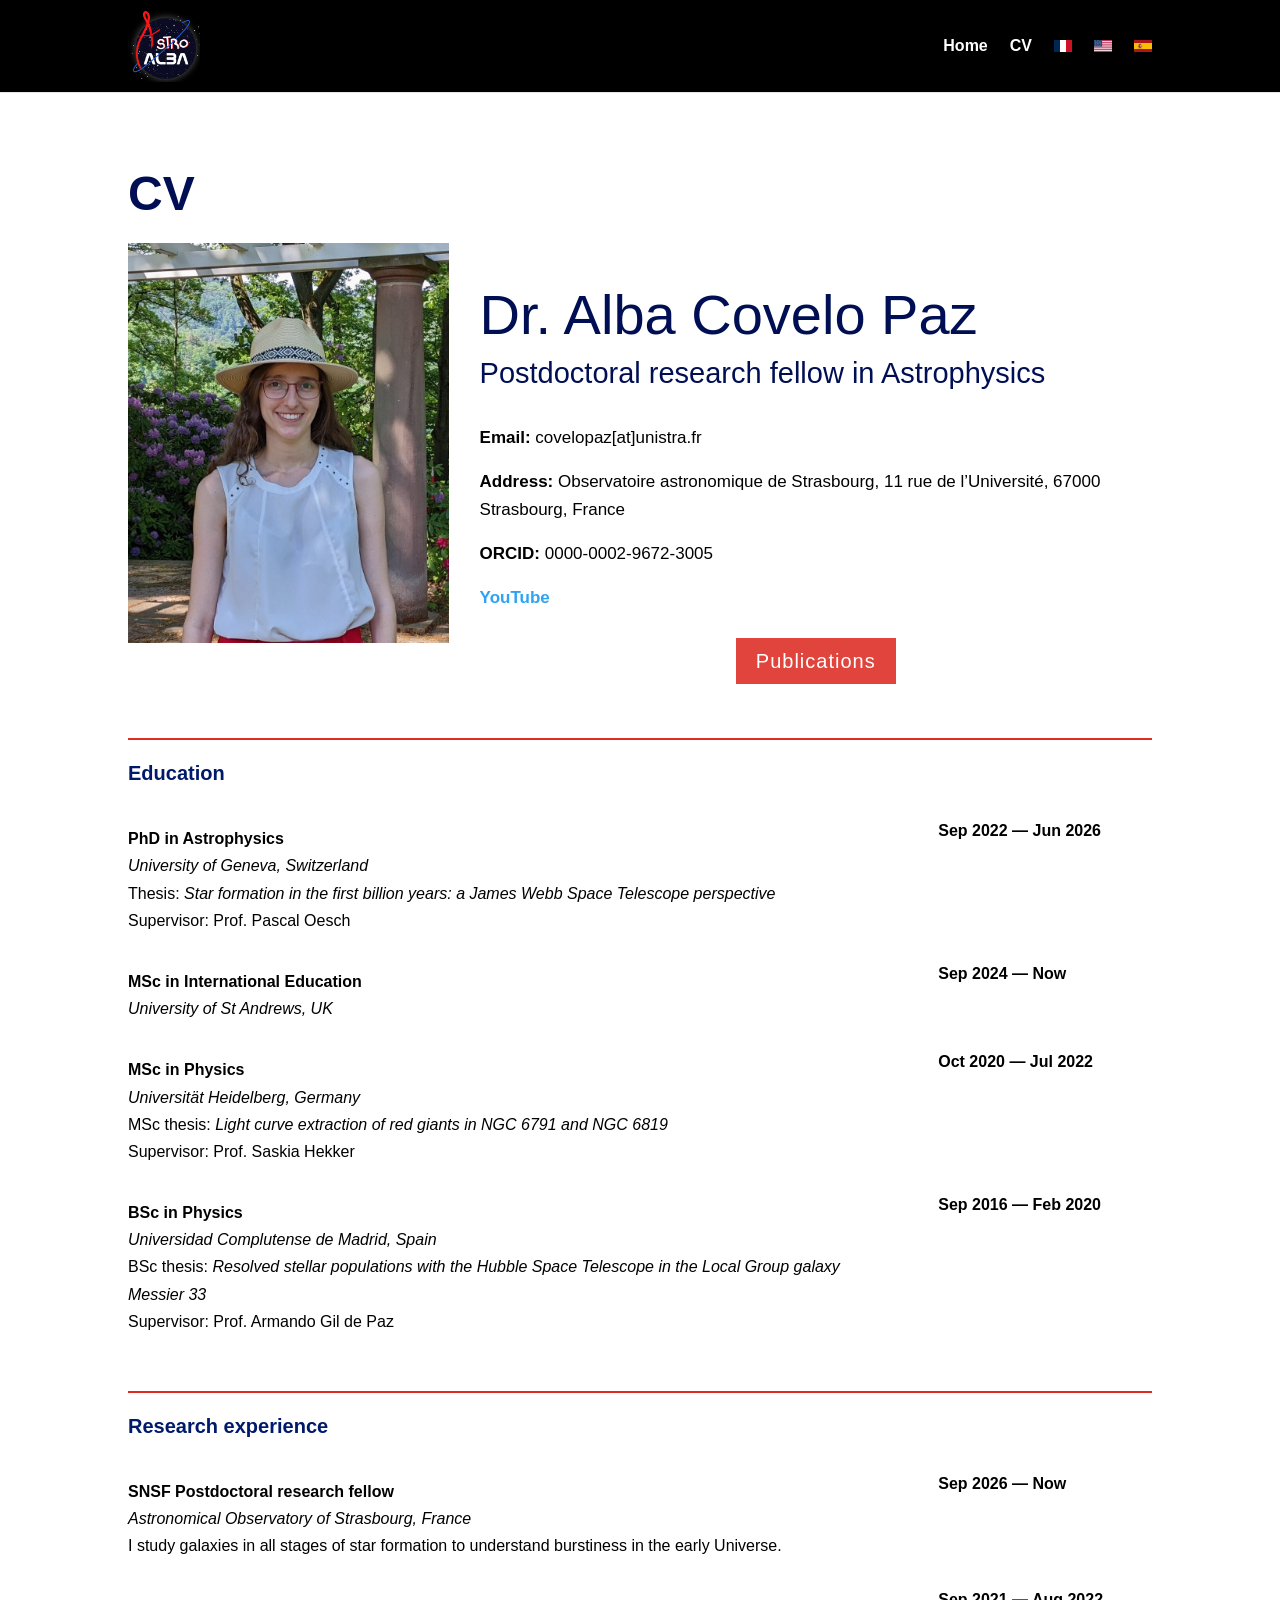
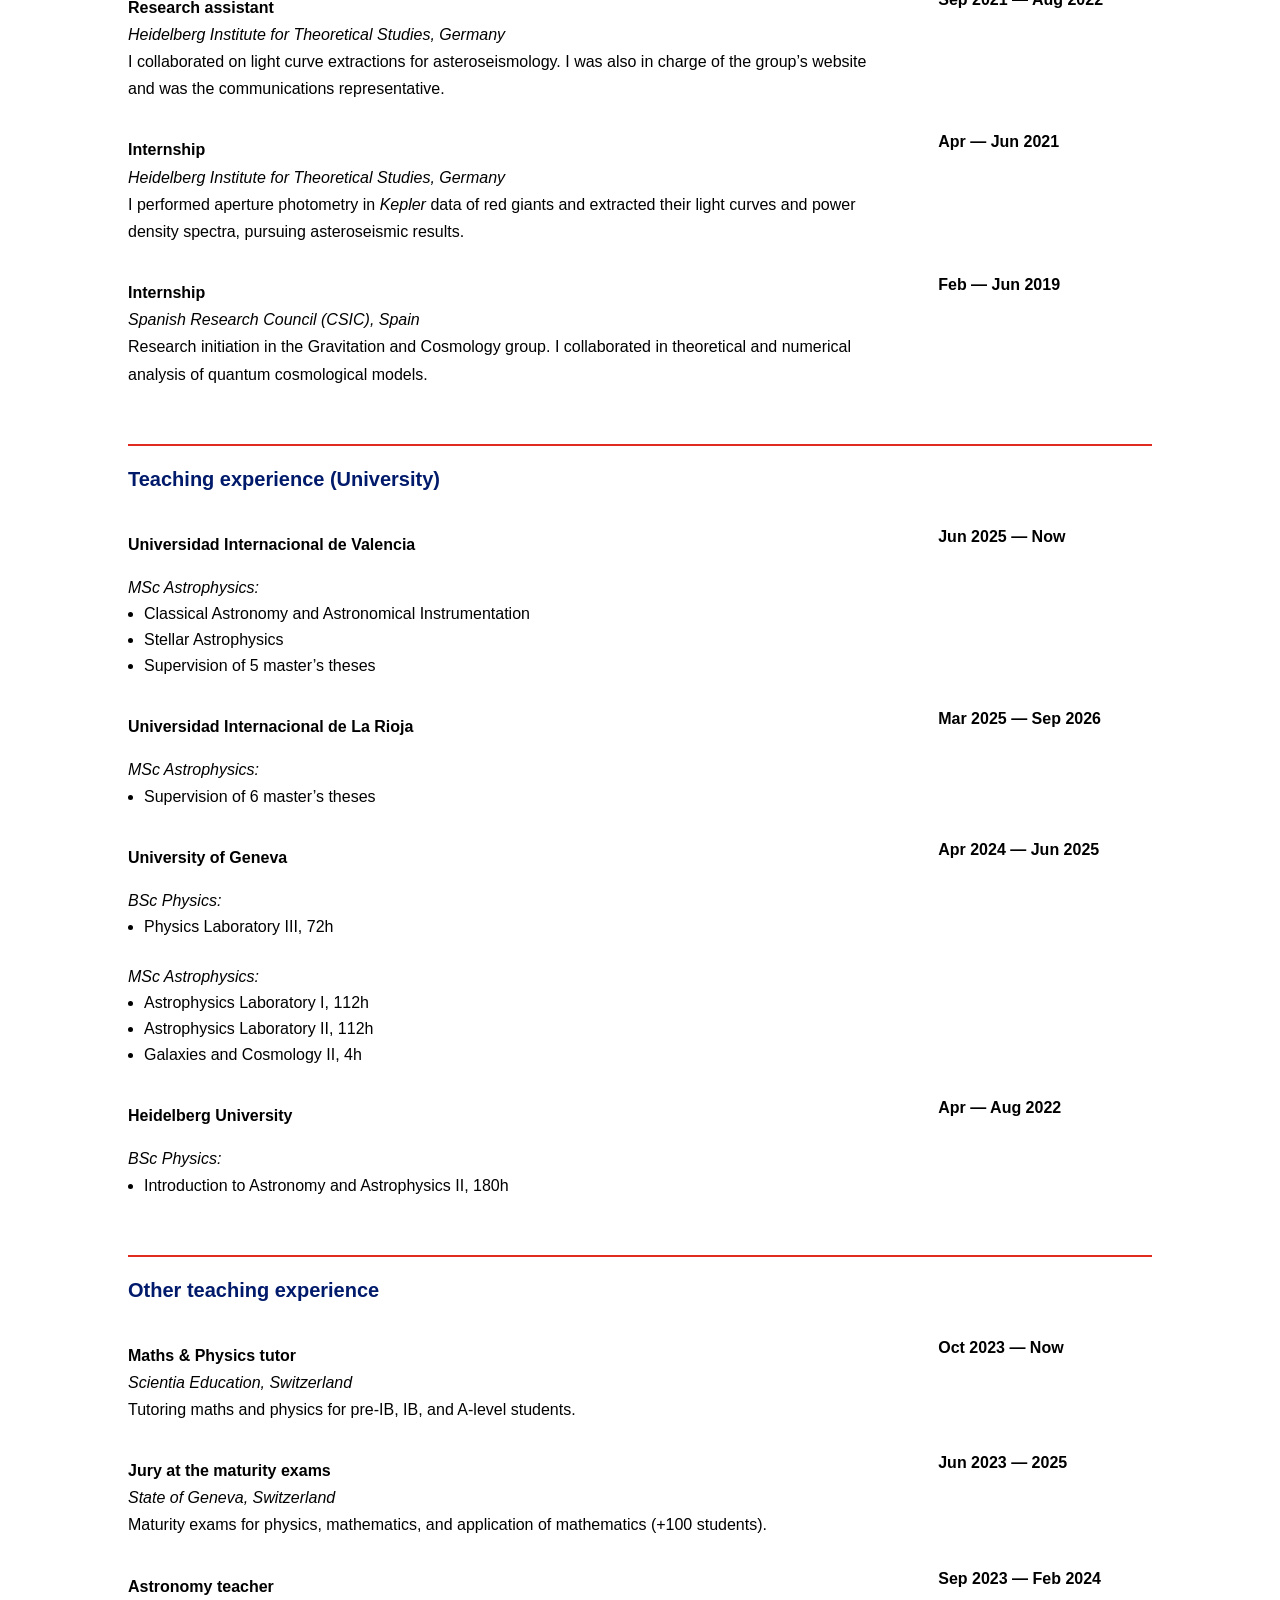
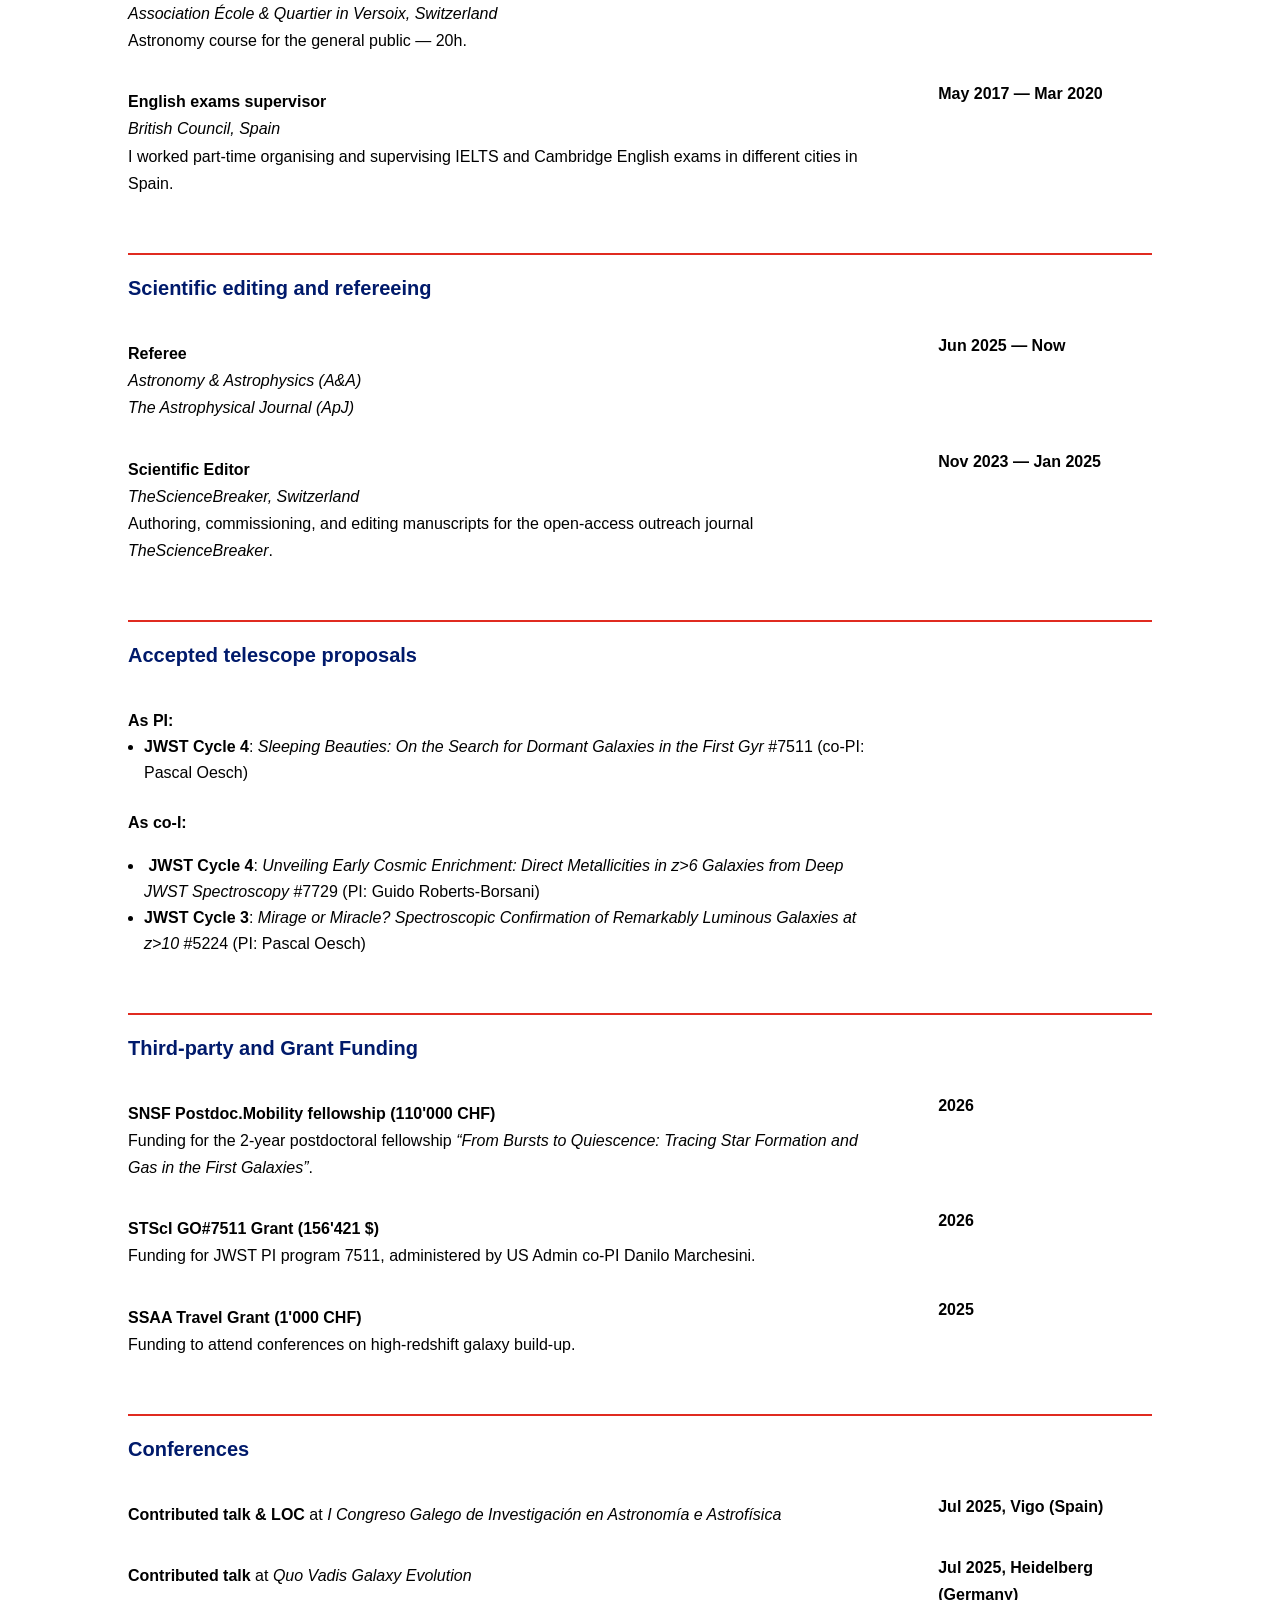
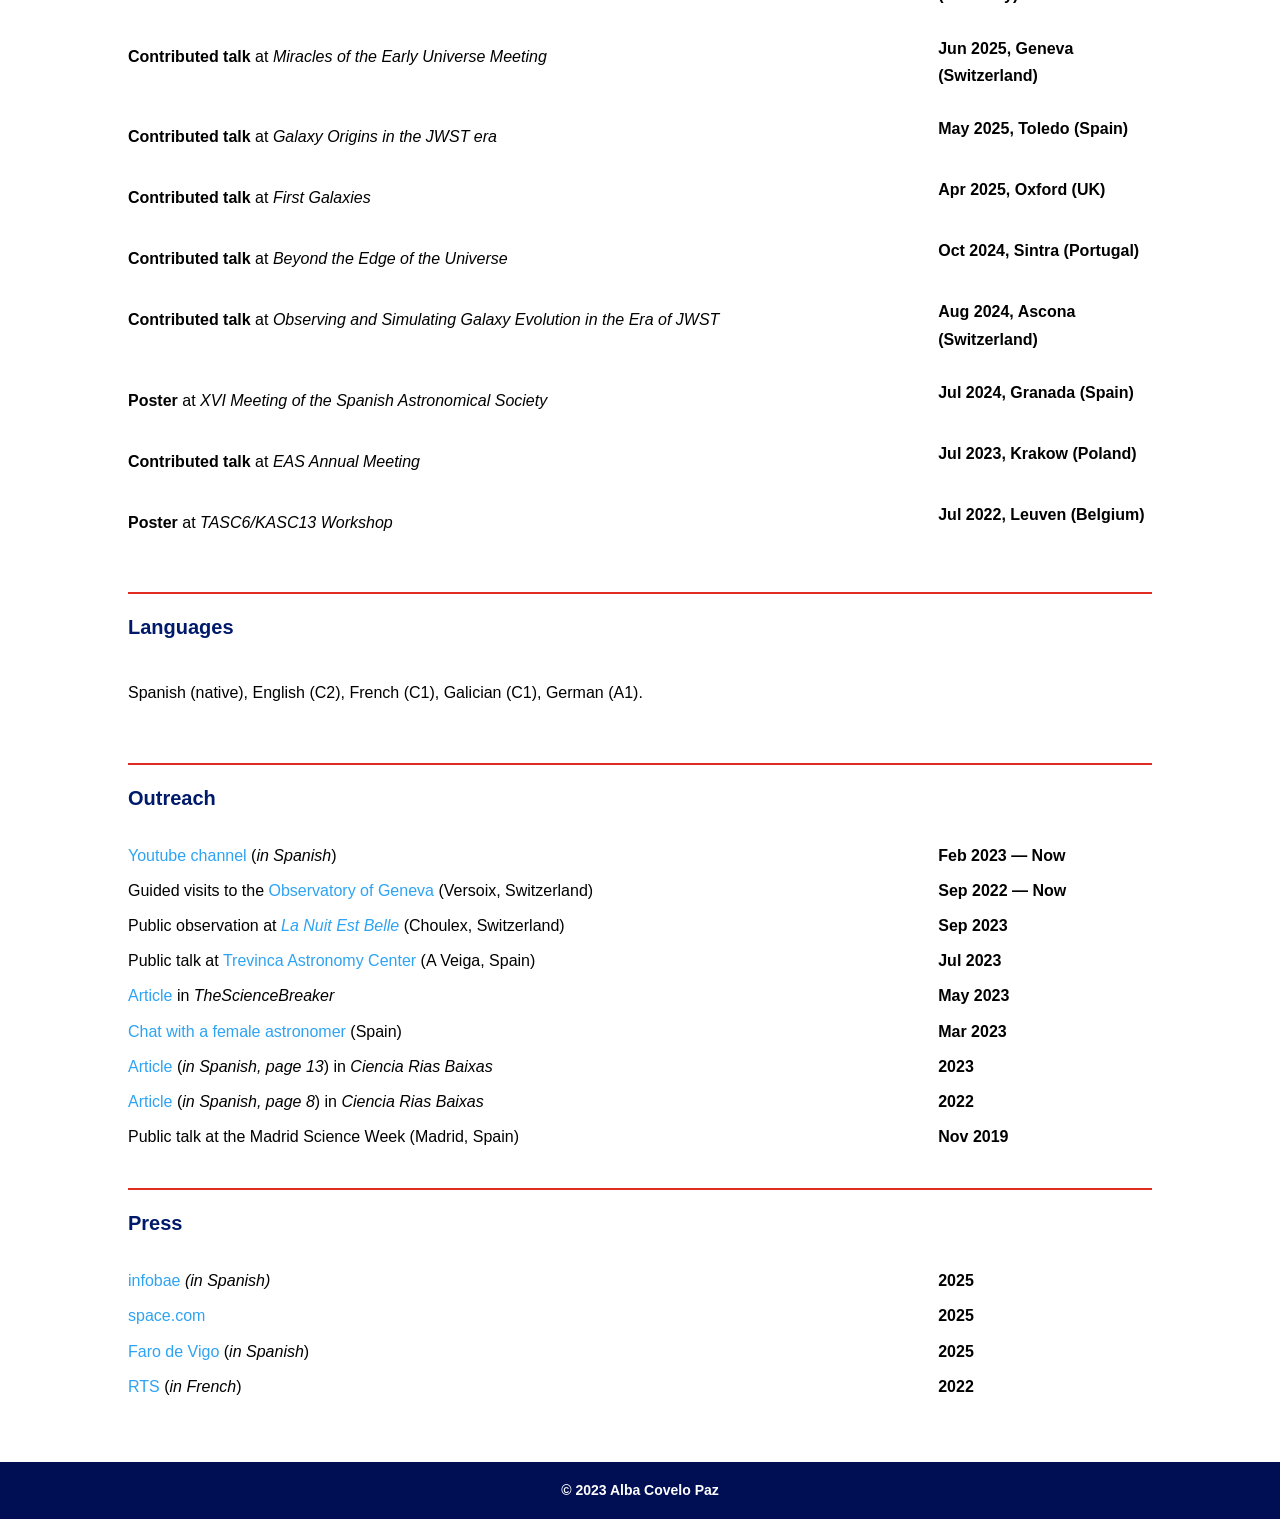
==== commit f046fa68: "Update site for postdoc position in Strasbourg - Home: postdoctoral research fellow, new unistra.fr " ====
--- a/cv_en/index.html
+++ b/cv_en/index.html
@@ -37,10 +37,10 @@
       <img src="/images/alba-cv.jpg" width="821" height="1024" alt="Alba Covelo Paz">
     </div>
     <div class="right">
-      <h1 class="name">Alba Covelo Paz</h1>
-      <p class="tagline">PhD student in Astrophysics</p>
-      <div class="contact"><p><strong>Email:</strong> alba.covelopaz[at]unige.ch</p>
-<p><strong>Phone:</strong> +41 22 379 24 87</p>
+      <h1 class="name">Dr. Alba Covelo Paz</h1>
+      <p class="tagline">Postdoctoral research fellow in Astrophysics</p>
+      <div class="contact"><p><strong>Email:</strong> covelopaz[at]unistra.fr</p>
+<p><strong>Address:</strong> Observatoire astronomique de Strasbourg, 11 rue de l’Université, 67000 Strasbourg, France</p>
 <p><strong>ORCID:</strong> 0000-0002-9672-3005</p>
 <p><strong><a href="https://www.youtube.com/@astroalba">YouTube</a></strong></p></div>
       <div class="pubs"><a class="button-plain" href="https://ui.adsabs.harvard.edu/search/fq=%7B!type%3Daqp%20v%3D%24fq_database%7D&amp;fq_database=(database%3Aastronomy%20OR%20database%3Aphysics)&amp;q=%20%20author%3A%22covelo-paz%22&amp;sort=date%20desc%2C%20bibcode%20desc&amp;p_=0" target="_blank" rel="noopener">Publications</a></div>
@@ -52,7 +52,7 @@
   <div class="cv-heading"><hr><p>Education</p></div>
   <div class="entry">
     <div class="spacer"></div>
-    <div class="content"><p><strong>PhD in Astrophysics</strong><br><em>University of Geneva, Switzerland</em></p></div>
+    <div class="content"><p><strong>PhD in Astrophysics</strong><br><em>University of Geneva, Switzerland</em><br>Thesis: <em>Star formation in the first billion years: a James Webb Space Telescope perspective</em><br>Supervisor: Prof. Pascal Oesch</p></div>
     <div class="date">Sep 2022 — Jun 2026</div>
   </div>
   <div class="entry">
@@ -63,12 +63,12 @@
   <div class="entry">
     <div class="spacer"></div>
     <div class="content"><strong>MSc in Physics</strong><br>
-      <em>Universität Heidelberg, Germany</em></div>
+      <em>Universität Heidelberg, Germany</em><br>MSc thesis: <em>Light curve extraction of red giants in NGC 6791 and NGC 6819</em><br>Supervisor: Prof. Saskia Hekker</div>
     <div class="date">Oct 2020 — Jul 2022</div>
   </div>
   <div class="entry">
     <div class="spacer"></div>
-    <div class="content"><p><strong>BSc in Physics</strong><br><em>Universidad Complutense de Madrid, Spain</em></p></div>
+    <div class="content"><p><strong>BSc in Physics</strong><br><em>Universidad Complutense de Madrid, Spain</em><br>BSc thesis: <em>Resolved stellar populations with the Hubble Space Telescope in the Local Group galaxy Messier 33</em><br>Supervisor: Prof. Armando Gil de Paz</p></div>
     <div class="date">Sep 2016 — Feb 2020</div>
   </div>
 </section>
@@ -76,32 +76,22 @@
   <div class="cv-heading"><hr><p>Research experience</p></div>
   <div class="entry">
     <div class="spacer"></div>
-    <div class="content"><p><strong>High-redshift</strong><strong> galaxies with JWST — </strong><strong>PhD</strong><br><em>University of Geneva, Switzerland</em><br>I study the galaxy build-up in the first billion years of the Universe. I use grism spectroscopy from the <em>James Webb Space Telescope</em> to understand how galaxies form stars at redshifts 4-7. </p></div>
-    <div class="date">Sep 2022 — Jun 2026</div>
-  </div>
-  <div class="entry">
-    <div class="spacer"></div>
-    <div class="content"><p><strong>Light curve extraction of red giants in open clusters — MSc thesis</strong><br><em><em>Heidelberg-Königstuhl Observatory (LSW), Germany</em><br></em>I used asteroseismology to determine which red giant stars are in the <em>Kepler</em> open clusters. For this, I extracted the light curves of candidate stars using a state-of-the-art difference imaging method on <em>Kepler</em> data.</p></div>
-    <div class="date">Sep 2021 — Jul 2022</div>
-  </div>
-  <div class="entry">
-    <div class="spacer"></div>
-    <div class="content"><p><strong>Asteroseismology — Research assistant</strong><br><em>Heidelberg </em><em>Institute</em><em> for Theoretical Studies, Germany</em><br>I collaborated on light curve extractions for asteroseismology. I was also in charge of the group’s website and was the communications representative.</p></div>
+    <div class="content"><p><strong>SNSF Postdoctoral research fellow</strong><br><em>Astronomical Observatory of Strasbourg, France</em><br>I study galaxies in all stages of star formation to understand burstiness in the early Universe.</p></div>
+    <div class="date">Sep 2026 — Now</div>
+  </div>
+  <div class="entry">
+    <div class="spacer"></div>
+    <div class="content"><p><strong>Research assistant</strong><br><em>Heidelberg </em><em>Institute</em><em> for Theoretical Studies, Germany</em><br>I collaborated on light curve extractions for asteroseismology. I was also in charge of the group’s website and was the communications representative.</p></div>
     <div class="date">Sep 2021 — Aug 2022</div>
   </div>
   <div class="entry">
     <div class="spacer"></div>
-    <div class="content"><p><strong>Asteroseismology — Internship</strong><br><em>Heidelberg Institute for Theoretical Studies, Germany</em><br>I performed aperture photometry in <em>Kepler</em> data of red giants and extracted their light curves and power density spectra, pursuing asteroseismic results.</p></div>
+    <div class="content"><p><strong>Internship</strong><br><em>Heidelberg Institute for Theoretical Studies, Germany</em><br>I performed aperture photometry in <em>Kepler</em> data of red giants and extracted their light curves and power density spectra, pursuing asteroseismic results.</p></div>
     <div class="date">Apr — Jun 2021</div>
   </div>
   <div class="entry">
     <div class="spacer"></div>
-    <div class="content"><p><strong>Stellar populations in the galaxy M33 resolved by <em>HST</em> — BSc thesis</strong><br><em>Universidad Complutense de Madrid, Spain</em><br>I selected the stars from a field of the galaxy M33 that would be observed with the MEGARA instrument in the <em>Gran Telescopio de Canarias</em>. For this, I performed PSF photometry on <em>Hubble</em> <em>Space Telescope</em> data, and selected the stars at the tip of the RGB.</p></div>
-    <div class="date">Sep 2019 — Feb 2020</div>
-  </div>
-  <div class="entry">
-    <div class="spacer"></div>
-    <div class="content"><p><strong>Cosmology — Internship</strong><br><em>Spanish Research Council (CSIC), Spain</em><br>Research initiation in the Gravitation and Cosmology group. I collaborated in theoretical and numerical analysis of quantum cosmological models.</p></div>
+    <div class="content"><p><strong>Internship</strong><br><em>Spanish Research Council (CSIC), Spain</em><br>Research initiation in the Gravitation and Cosmology group. I collaborated in theoretical and numerical analysis of quantum cosmological models.</p></div>
     <div class="date">Feb — Jun 2019</div>
   </div>
 </section>
@@ -114,9 +104,18 @@
       <ul>
       <li>Classical Astronomy and Astronomical Instrumentation</li>
       <li>Stellar Astrophysics</li>
-      <li>Supervision of 3 master’s theses</li>
+      <li>Supervision of 5 master’s theses</li>
       </ul></div>
     <div class="date">Jun 2025 — Now</div>
+  </div>
+  <div class="entry">
+    <div class="spacer"></div>
+    <div class="content"><p><strong>Universidad Internacional de La Rioja</strong></p>
+      <p><em>MSc Astrophysics:</em></p>
+      <ul>
+      <li>Supervision of 6 master’s theses</li>
+      </ul></div>
+    <div class="date">Mar 2025 — Sep 2026</div>
   </div>
   <div class="entry">
     <div class="spacer"></div>
@@ -135,15 +134,6 @@
   </div>
   <div class="entry">
     <div class="spacer"></div>
-    <div class="content"><p><strong>Universidad Internacional de La Rioja</strong></p>
-      <p><em>MSc Astrophysics:</em></p>
-      <ul>
-      <li>Supervision of 3 master’s theses</li>
-      </ul></div>
-    <div class="date">Mar — Sep 2025</div>
-  </div>
-  <div class="entry">
-    <div class="spacer"></div>
     <div class="content"><p><strong>Heidelberg University</strong></p>
       <p><em>BSc Physics:</em></p>
       <ul>
@@ -185,7 +175,7 @@
   <div class="entry">
     <div class="spacer"></div>
     <div class="content"><p><strong>Scientific Editor</strong><br><em>TheScienceBreaker, Switzerland</em><br>Authoring, commissioning, and editing manuscripts for the open-access outreach journal <em>TheScienceBreaker</em>.</p></div>
-    <div class="date">Nov 2023 — Now</div>
+    <div class="date">Nov 2023 — Jan 2025</div>
   </div>
 </section>
 <section class="container">
@@ -202,6 +192,24 @@
       <li> <strong>JWST Cycle 4</strong>: <em>Unveiling Early Cosmic Enrichment: Direct Metallicities in z&gt;6 Galaxies from Deep JWST Spectroscopy</em> #7729 (PI: Guido Roberts-Borsani)</li>
       <li><strong>JWST Cycle 3</strong>: <em>Mirage or Miracle? Spectroscopic Confirmation of Remarkably Luminous Galaxies at z&gt;10</em> #5224 (PI: Pascal Oesch)</li>
       </ul></div>
+  </div>
+</section>
+<section class="container">
+  <div class="cv-heading"><hr><p>Third-party and Grant Funding</p></div>
+  <div class="entry">
+    <div class="spacer"></div>
+    <div class="content"><p><strong>SNSF Postdoc.Mobility fellowship (110'000 CHF)</strong><br>Funding for the 2-year postdoctoral fellowship <em>“From Bursts to Quiescence: Tracing Star Formation and Gas in the First Galaxies”</em>.</p></div>
+    <div class="date">2026</div>
+  </div>
+  <div class="entry">
+    <div class="spacer"></div>
+    <div class="content"><p><strong>STScI GO#7511 Grant (156'421 $)</strong><br>Funding for JWST PI program 7511, administered by US Admin co-PI Danilo Marchesini.</p></div>
+    <div class="date">2026</div>
+  </div>
+  <div class="entry">
+    <div class="spacer"></div>
+    <div class="content"><p><strong>SSAA Travel Grant (1'000 CHF)</strong><br>Funding to attend conferences on high-redshift galaxy build-up.</p></div>
+    <div class="date">2025</div>
   </div>
 </section>
 <section class="container">
--- a/style.css
+++ b/style.css
@@ -190,9 +190,10 @@
   gap: 5.5%;
   padding: 0 0 8px;
 }
-.entry .spacer, .entry .date { width: 20.875%; flex-shrink: 0; }
-.entry .content { width: 47.25%; padding-top: 8px; margin-bottom: 18px; }
-.entry.wide .content { width: 73.625%; }
+.entry .spacer { display: none; }
+.entry .date { width: 20.875%; flex-shrink: 0; }
+.entry .content { width: 73.625%; padding-top: 8px; margin-bottom: 18px; }
+.entry p:has(+ ul) { padding-bottom: 0; }
 .entry .date { margin-bottom: 18px; font-weight: bold; }
 .entry ul { margin: 0; padding: 0 0 23px 1em; line-height: 26px; }
 .entry ul:last-child { padding-bottom: 0; }
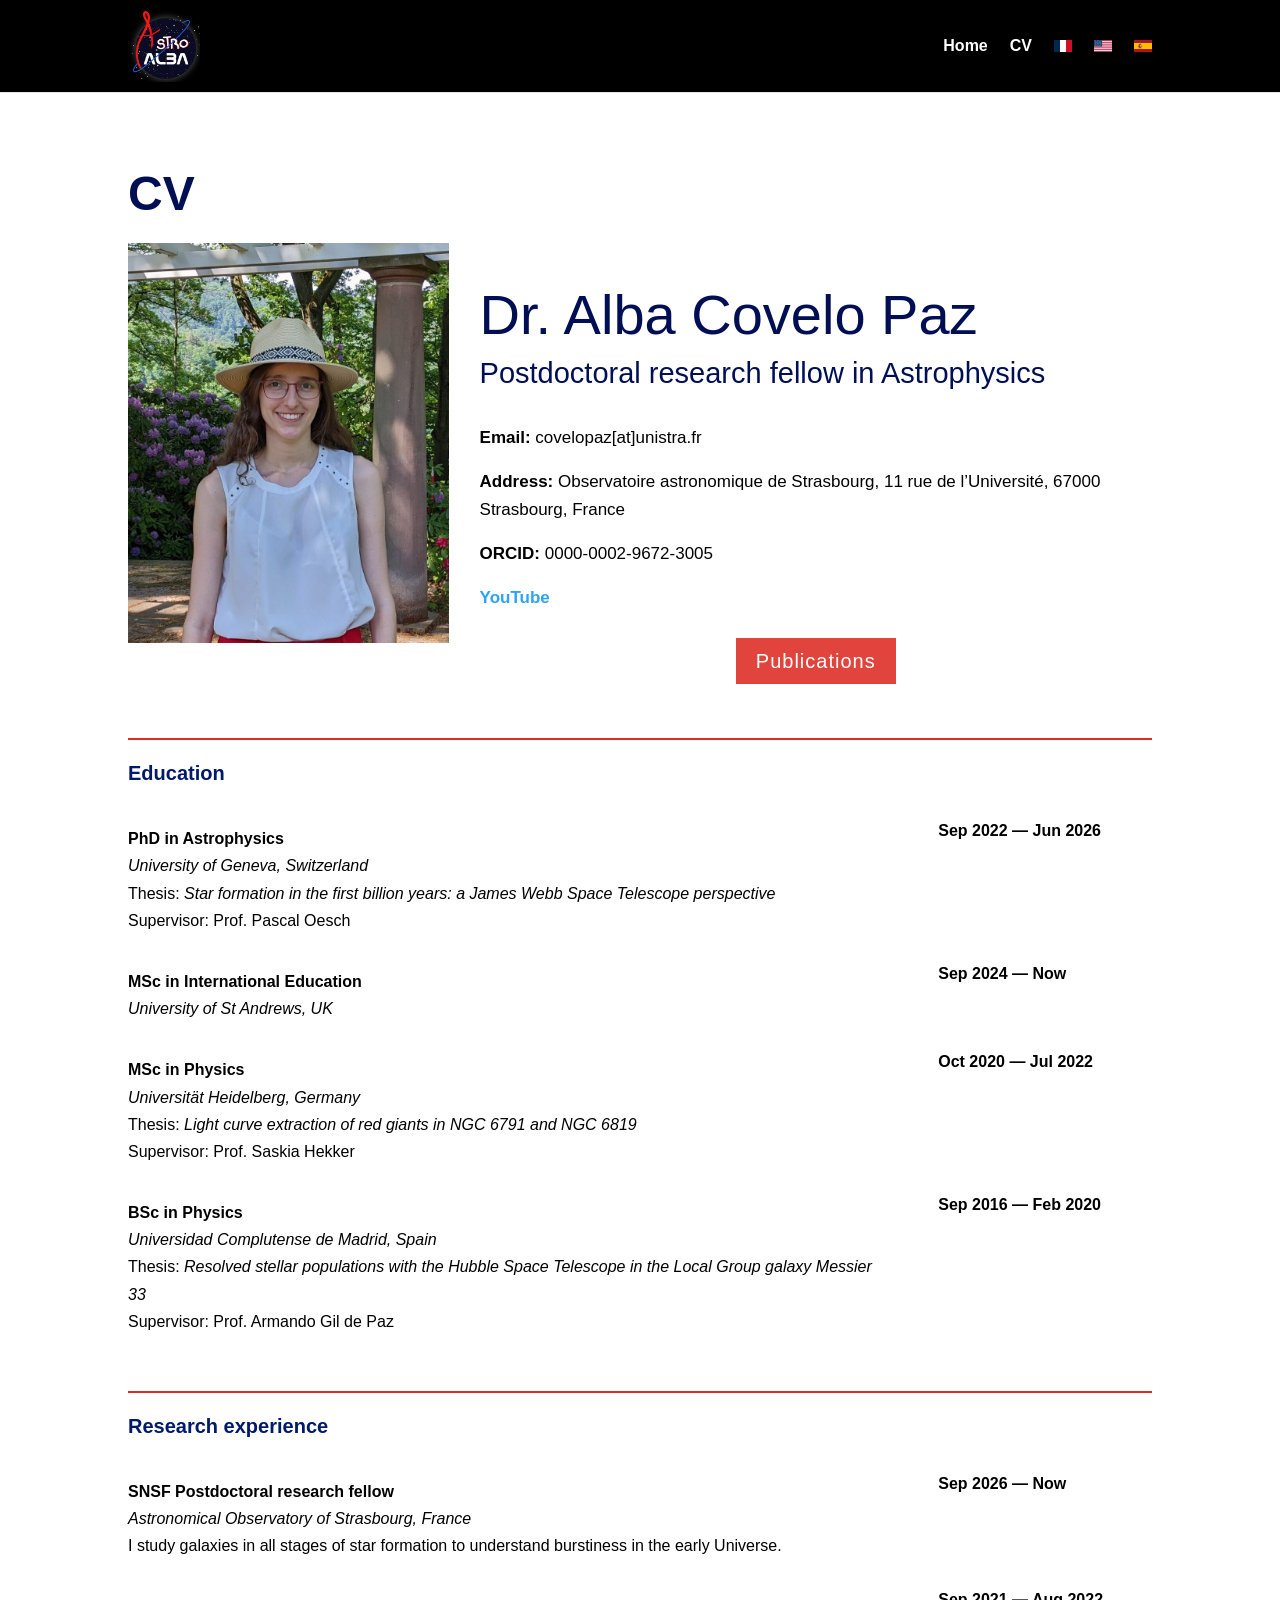
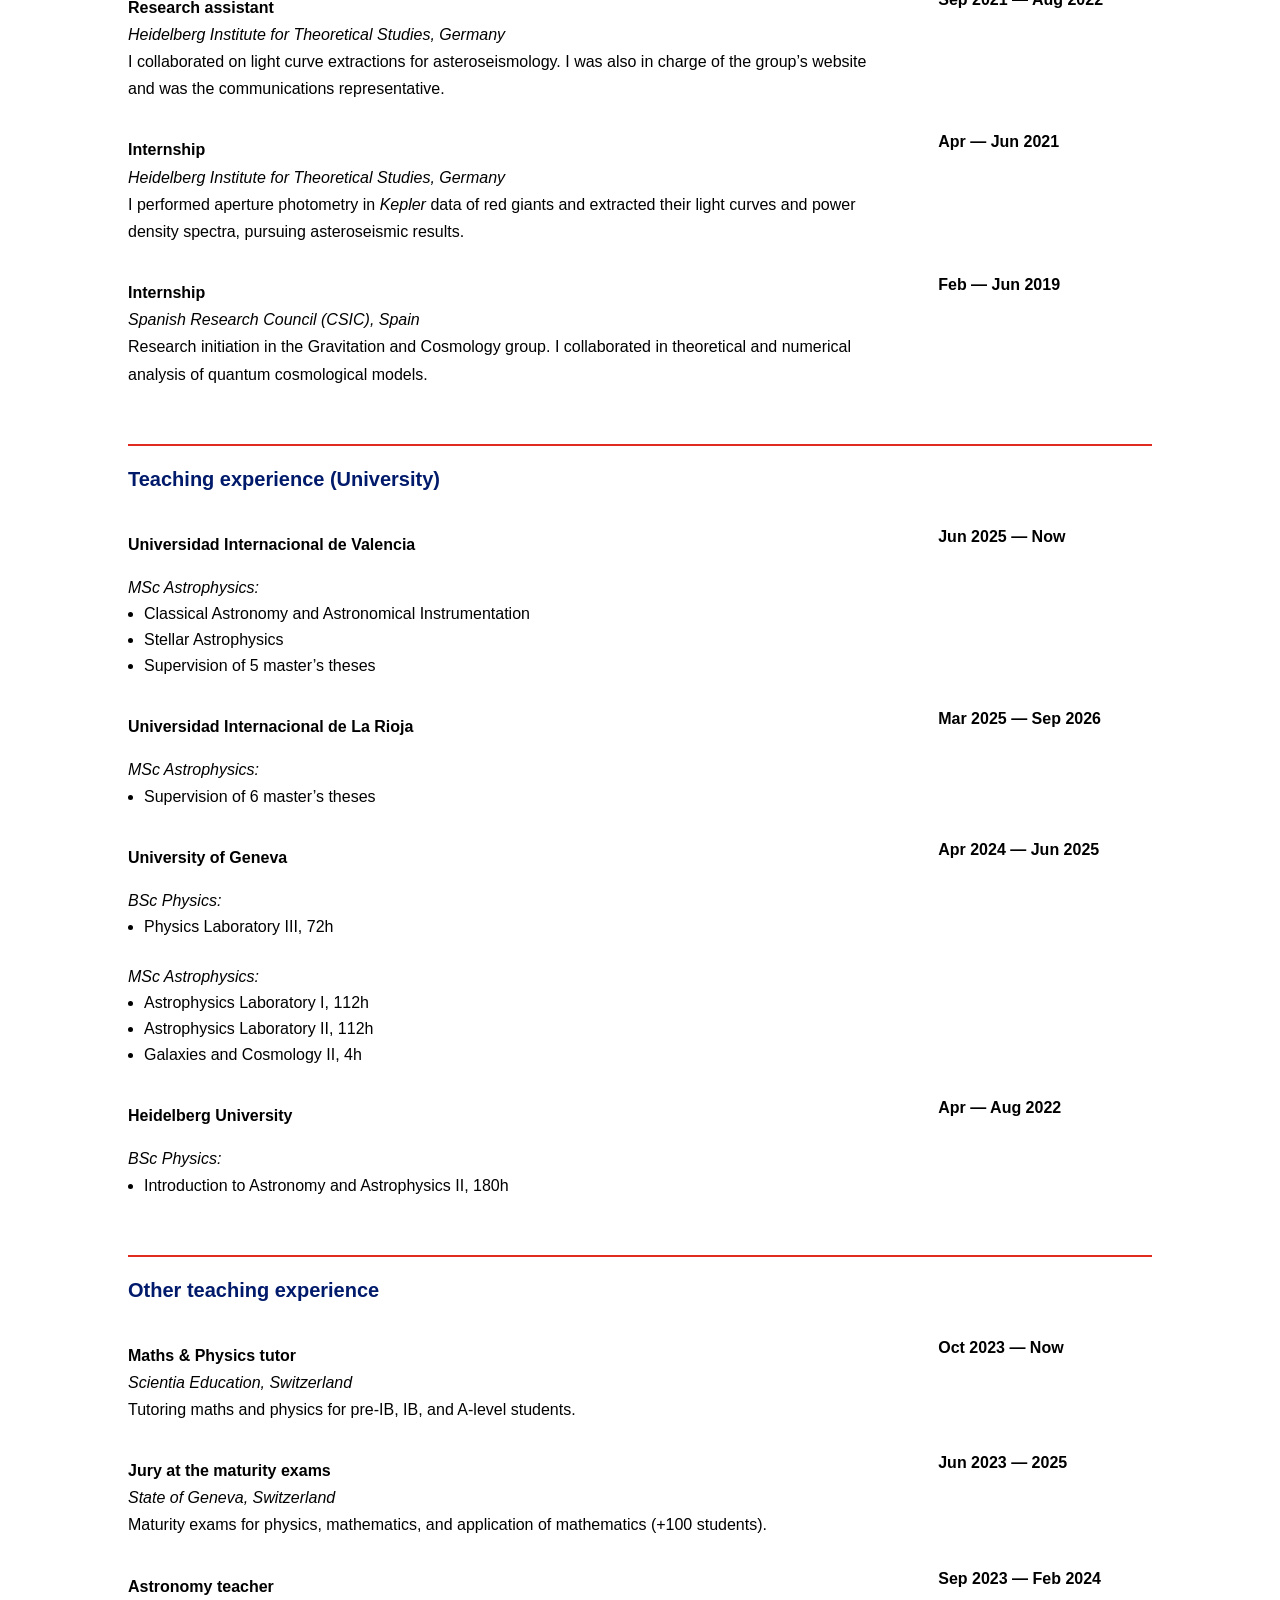
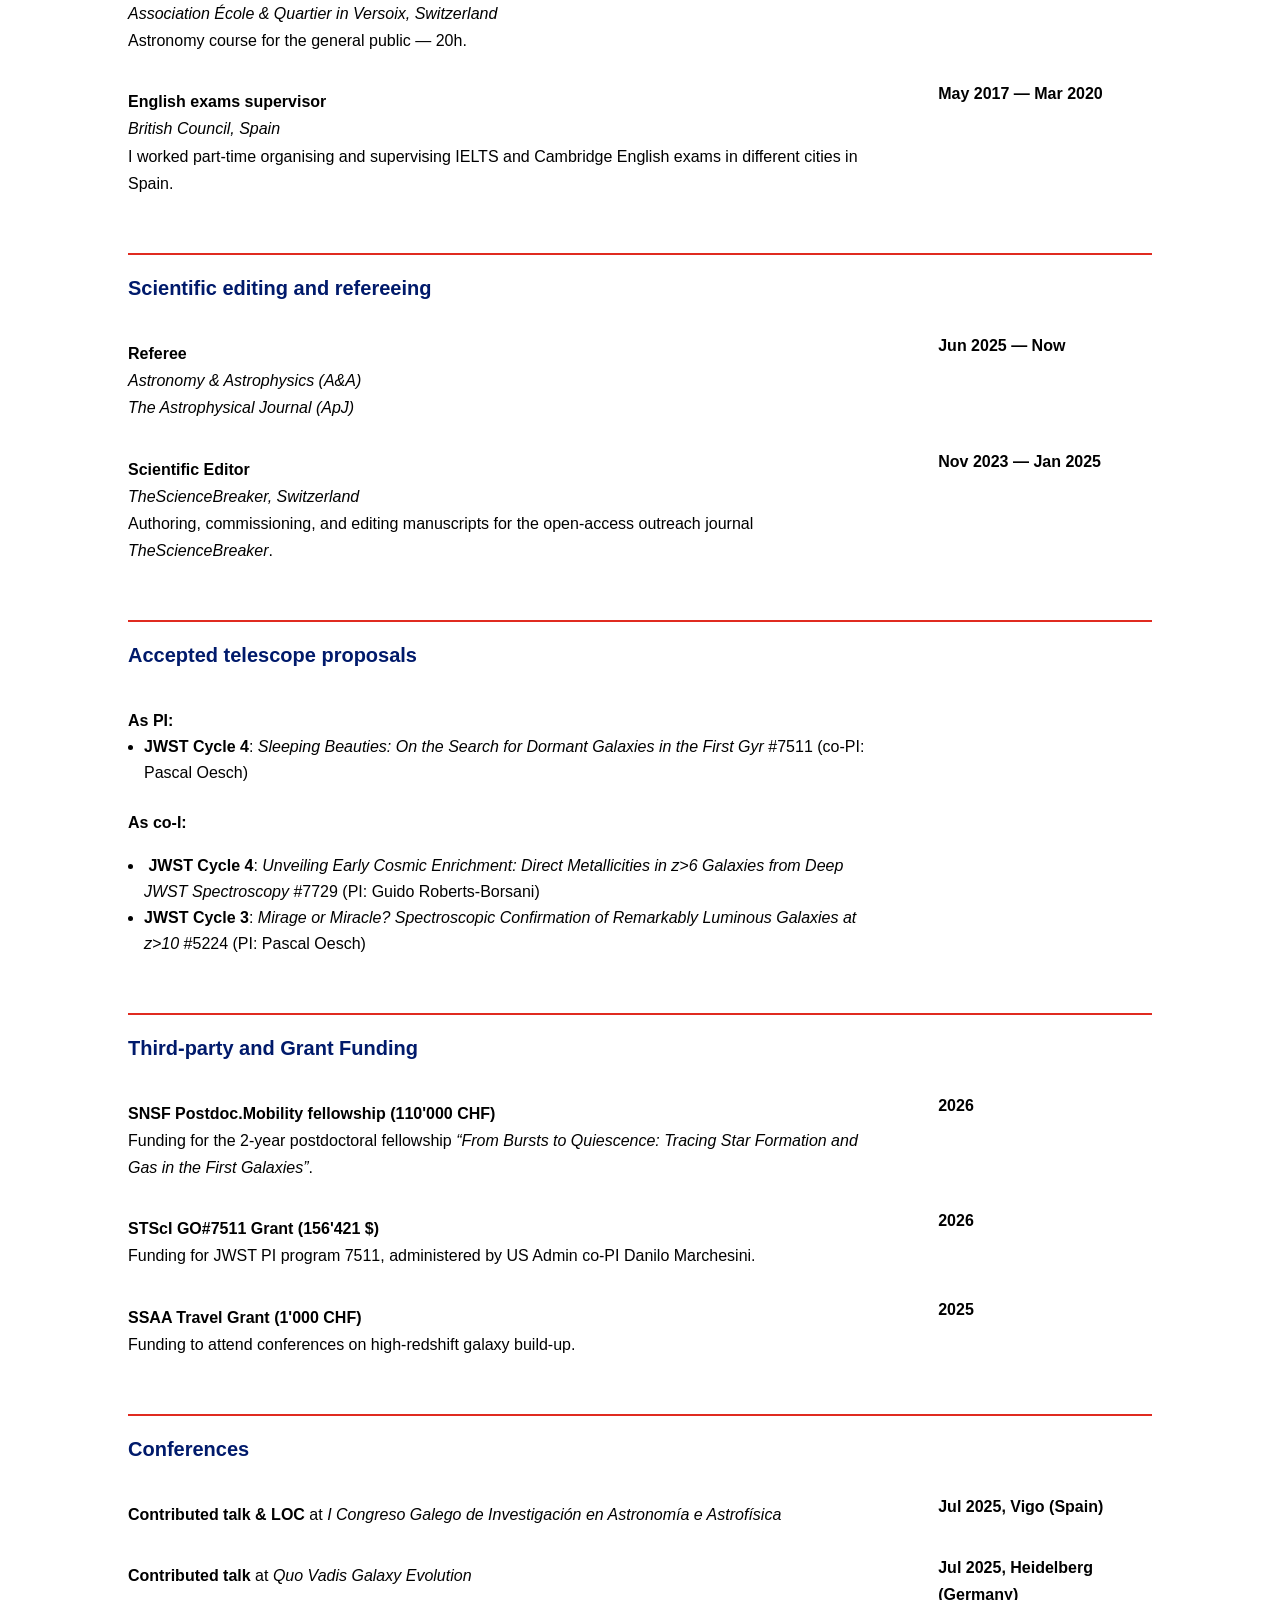
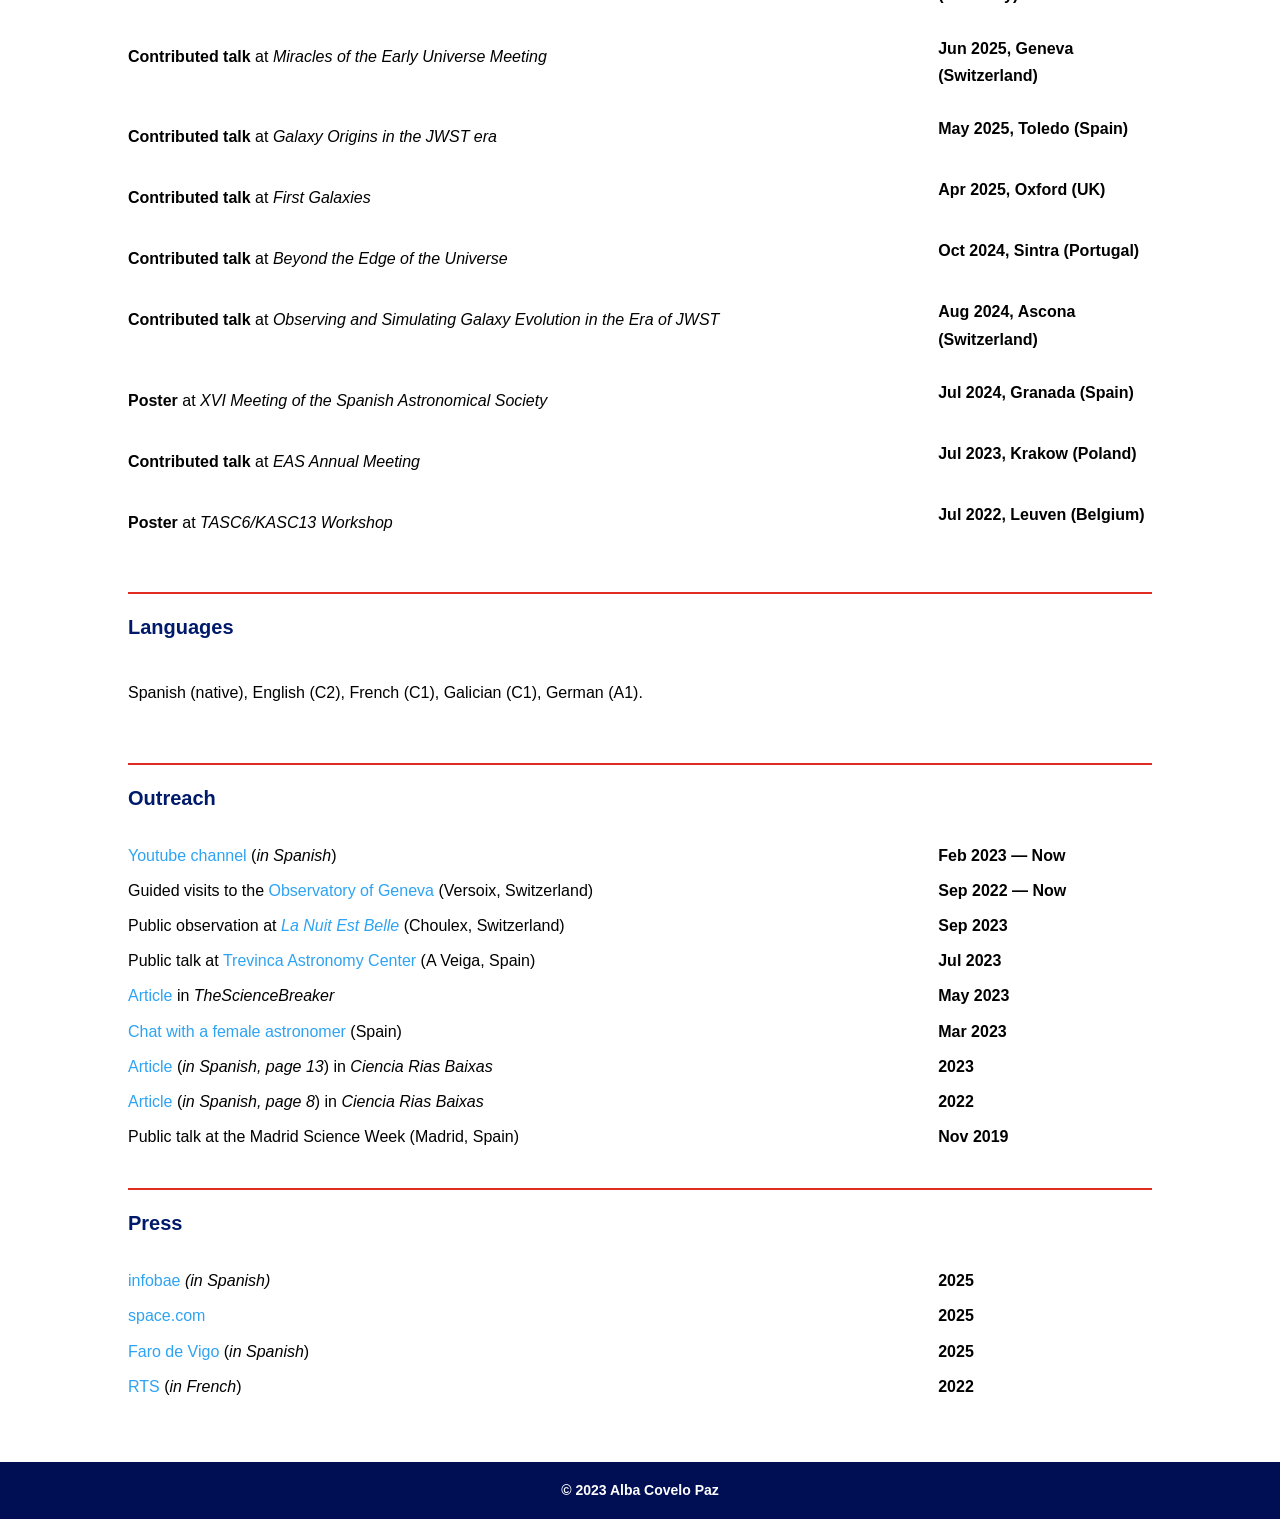
==== commit f43978d5: "Use plain Thesis label in Education; bust stylesheet cache Co-Authored-By: Claude Opus 5.5 <noreply@" ====
--- a/cv_en/index.html
+++ b/cv_en/index.html
@@ -10,7 +10,7 @@
 <link rel="icon" href="/images/favicon-32.png" sizes="32x32">
 <link rel="icon" href="/images/icon-192.png" sizes="192x192">
 <link rel="apple-touch-icon" href="/images/apple-touch-icon.png">
-<link rel="stylesheet" href="/style.css">
+<link rel="stylesheet" href="/style.css?v=2">
 </head>
 <body>
 <header id="main-header">
@@ -63,12 +63,12 @@
   <div class="entry">
     <div class="spacer"></div>
     <div class="content"><strong>MSc in Physics</strong><br>
-      <em>Universität Heidelberg, Germany</em><br>MSc thesis: <em>Light curve extraction of red giants in NGC 6791 and NGC 6819</em><br>Supervisor: Prof. Saskia Hekker</div>
+      <em>Universität Heidelberg, Germany</em><br>Thesis: <em>Light curve extraction of red giants in NGC 6791 and NGC 6819</em><br>Supervisor: Prof. Saskia Hekker</div>
     <div class="date">Oct 2020 — Jul 2022</div>
   </div>
   <div class="entry">
     <div class="spacer"></div>
-    <div class="content"><p><strong>BSc in Physics</strong><br><em>Universidad Complutense de Madrid, Spain</em><br>BSc thesis: <em>Resolved stellar populations with the Hubble Space Telescope in the Local Group galaxy Messier 33</em><br>Supervisor: Prof. Armando Gil de Paz</p></div>
+    <div class="content"><p><strong>BSc in Physics</strong><br><em>Universidad Complutense de Madrid, Spain</em><br>Thesis: <em>Resolved stellar populations with the Hubble Space Telescope in the Local Group galaxy Messier 33</em><br>Supervisor: Prof. Armando Gil de Paz</p></div>
     <div class="date">Sep 2016 — Feb 2020</div>
   </div>
 </section>
